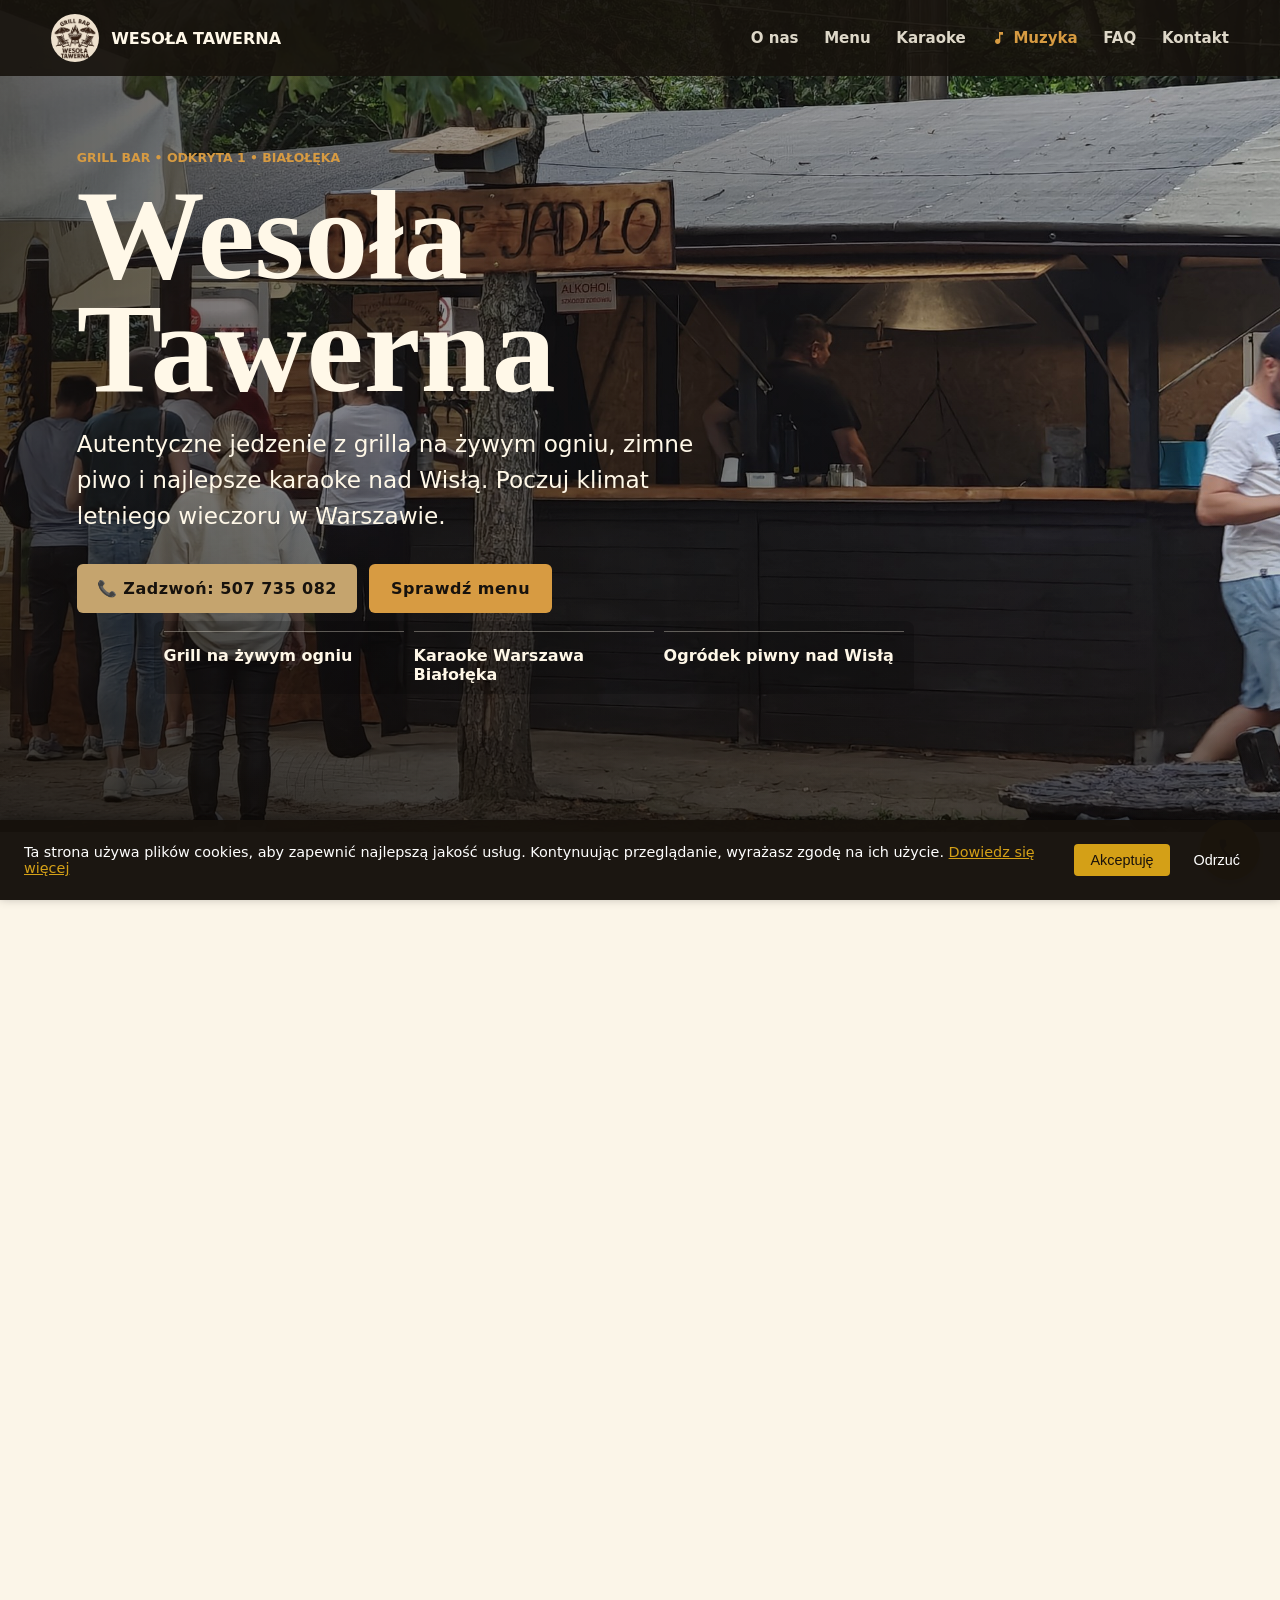
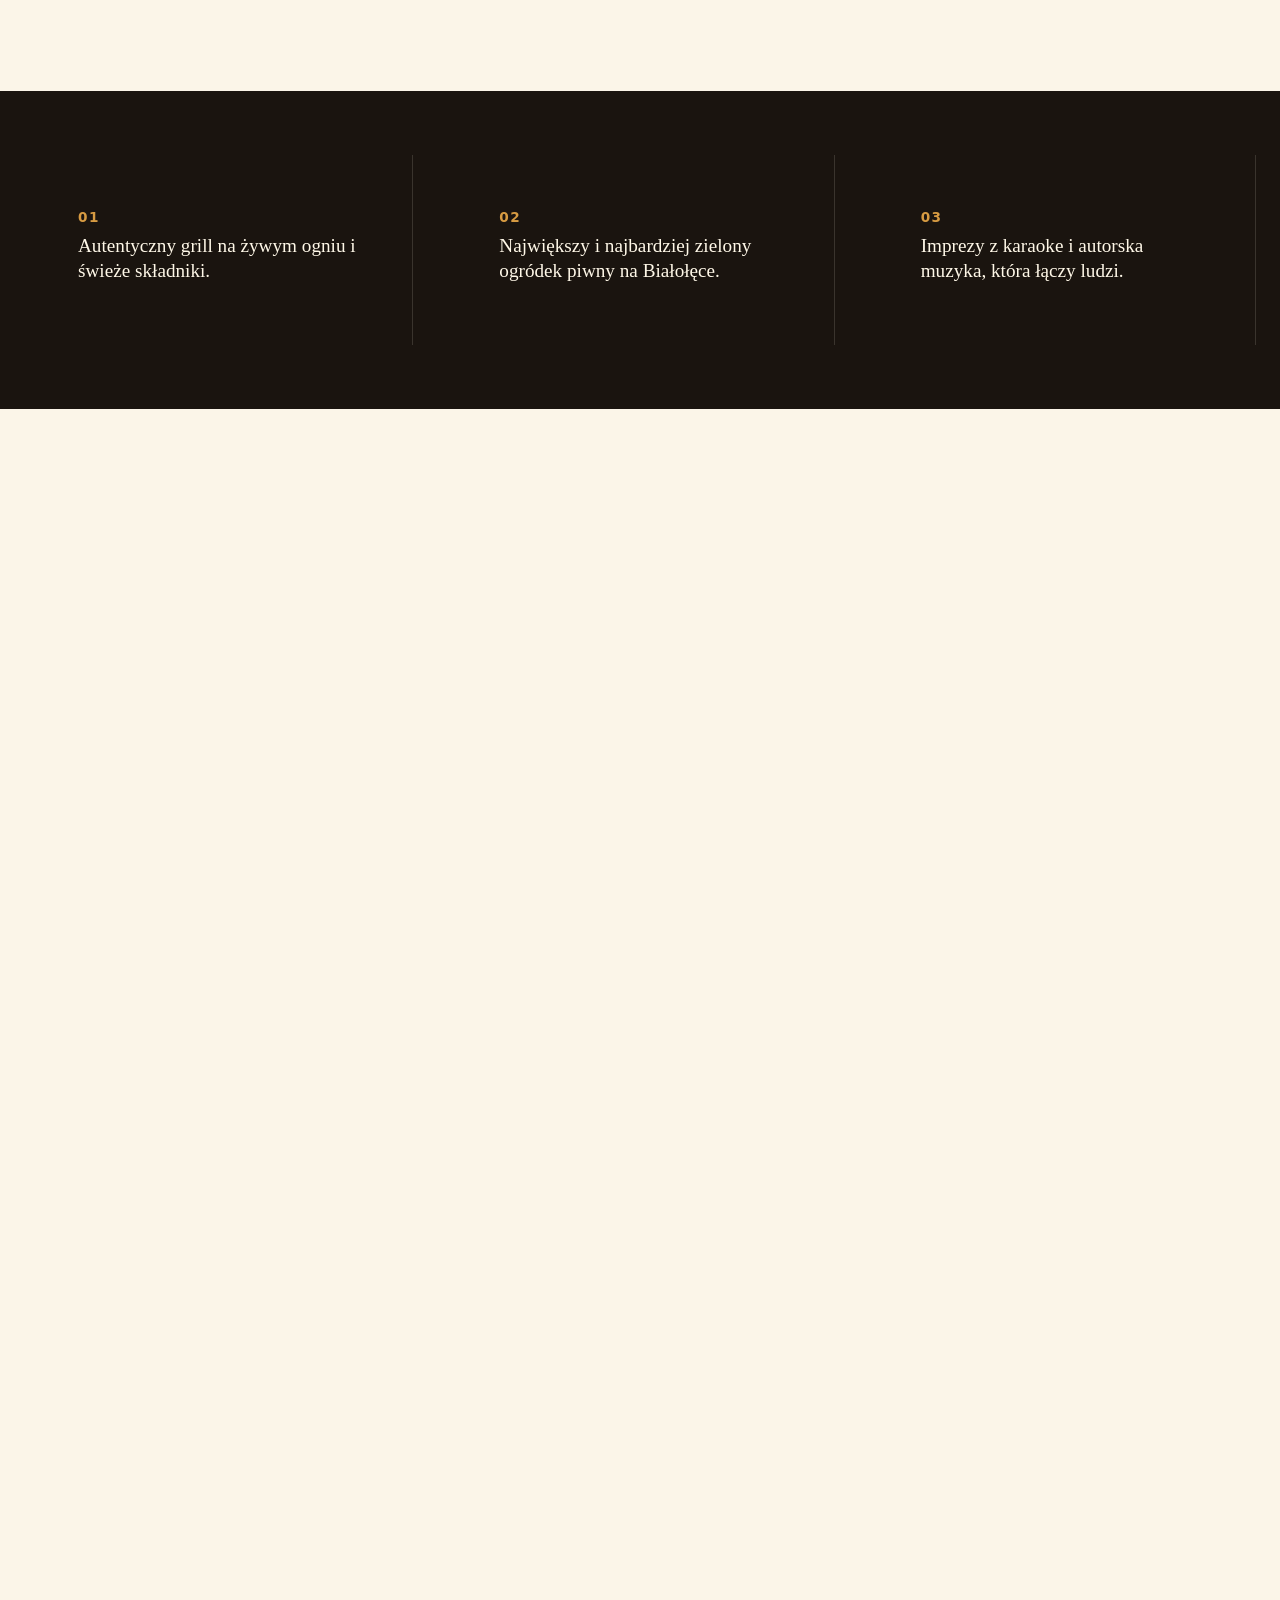
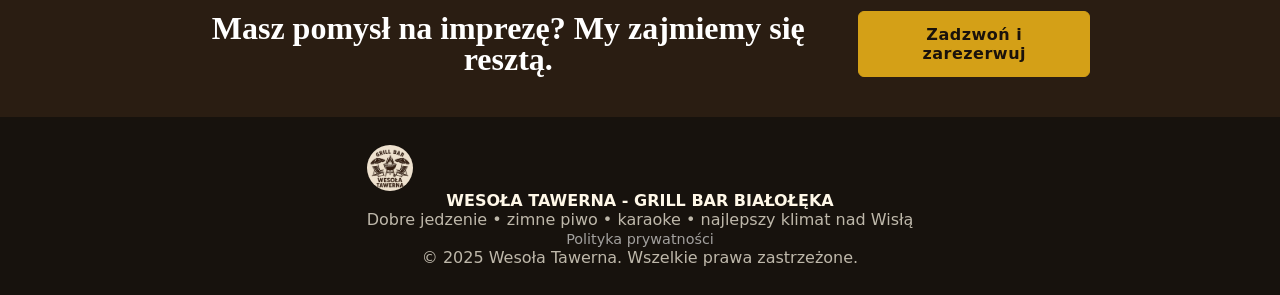
==== index.html @ 2a7a40a1 "Aktualizacja strony" ====
<!doctype html>
<html lang="pl">
  <head>
    <meta charset="utf-8">
    <meta name="viewport" content="width=device-width, initial-scale=1">
    <title>Wesoła Tawerna - Grill Bar Warszawa Białołęka | Karaoke, Piwo i Jedzenie z Grilla</title>
    <meta name="description" content="Szukasz najlepszego grilla na Białołęce? Wesoła Tawerna przy ul. Odkrytej 1 to pyszne jedzenie z grilla, zimne piwo w ogródku piwnym i najlepsze karaoke w Warszawie. Sprawdź nasze menu!">
    <meta name="keywords" content="restauracja Białołęka, grill bar Warszawa, grill Warszawa, jedzenie z grilla Warszawa, ogródek piwny Warszawa, karaoke Warszawa, lokal nad Wisłą Warszawa">
    <meta name="robots" content="index, follow">
    <link rel="canonical" href="https://wesola-tawerna.github.io/wesola-tawerna/">
    
    <meta name="theme-color" content="#17120d">
    <meta property="og:title" content="Wesoła Tawerna - Grill Bar Warszawa Białołęka">
    <meta property="og:description" content="Pyszny grill, zimne piwo i karaoke na Białołęce. Wpadnij do Wesołej Tawerny pod drzewami!">
    <meta property="og:image" content="assets/intro.jpg">
    <meta property="og:url" content="https://wesola-tawerna.github.io/wesola-tawerna/">
    <meta property="og:type" content="restaurant">
    
    <link rel="preload" href="assets/intro.jpg" as="image">
    <link rel="preconnect" href="https://soundcloud.com">
    <link rel="preconnect" href="https://www.facebook.com">
    <link rel="preconnect" href="https://www.google.com">
    <link rel="stylesheet" href="styles.css">

    <style>
      /* Skip to content link */
      .skip-to-content {
        position: absolute;
        top: -40px;
        left: 0;
        background: #d4a017;
        color: #1a120b;
        padding: 8px 16px;
        text-decoration: none;
        font-weight: bold;
        z-index: 9999;
        border-radius: 0 0 4px 0;
      }
      .skip-to-content:focus {
        top: 0;
      }

      /* Focus states dla accessibility */
      a:focus, 
      button:focus, 
      input:focus, 
      textarea:focus {
        outline: 3px solid #d4a017;
        outline-offset: 2px;
      }

      /* Smooth scrolling */
      html {
        scroll-behavior: smooth;
      }

      /* Hero improvements */
      .hero-content {
        padding-bottom: 80px;
      }
      .hero-info {
        position: relative;
        margin-top: 2rem;
        z-index: 10;
        background: rgba(0,0,0,0.2);
        padding: 10px;
        border-radius: 8px;
      }
      .hero-actions {
        margin-bottom: 2rem;
        position: relative;
        z-index: 20;
      }
      @media (max-width: 768px) {
        .hero-info {
          display: flex;
          flex-direction: column;
          gap: 10px;
        }
      }

      /* Buttons */
      .btn-facebook {
        background: #1877F2;
        color: #fff;
        border-color: #1877F2;
      }
      .btn-facebook:hover {
        background: #145dbf;
      }

      /* Event Hero Section */
      .event-hero {
        position: relative;
        overflow: hidden;
        color: #fff;
        text-align: center;
        padding: 5rem 1rem;
      }
      .event-hero-bg {
        position: absolute;
        inset: 0;
        width: 100%;
        height: 100%;
        object-fit: cover;
        z-index: 0;
      }
      .event-hero-overlay {
        position: absolute;
        inset: 0;
        background: rgba(0,0,0,0.55);
        z-index: 1;
      }
      .event-hero-content {
        position: relative;
        z-index: 2;
        max-width: 800px;
        margin: 0 auto;
      }
      .event-hero-content h2 {
        font-size: clamp(1.8rem, 4vw, 2.6rem);
        margin-bottom: 1rem;
        text-shadow: 0 2px 10px rgba(0,0,0,0.5);
      }
      .event-hero-content p {
        font-size: clamp(1rem, 2vw, 1.25rem);
        line-height: 1.6;
        margin-bottom: 2rem;
        text-shadow: 0 1px 6px rgba(0,0,0,0.5);
      }
      .event-cta {
        display: inline-block;
        transition: transform .2s ease, box-shadow .2s ease;
      }
      .event-cta:hover {
        transform: translateY(-2px) scale(1.02);
        box-shadow: 0 10px 25px rgba(0,0,0,0.3);
      }

      /* Events Section */
      .events-section .section-lead {
        max-width: 720px;
        margin: 0 auto 2rem;
        text-align: center;
        line-height: 1.6;
      }
      .events-grid {
        display: grid;
        grid-template-columns: repeat(auto-fit, minmax(220px, 1fr));
        gap: 1.25rem;
        margin-top: 1.5rem;
      }
      .event-card {
        background: rgba(255,255,255,0.05);
        border: 1px solid rgba(255,255,255,0.1);
        border-radius: 12px;
        padding: 1.5rem 1rem;
        text-align: center;
        transition: transform .2s ease, background .2s ease;
      }
      .event-card:hover {
        transform: translateY(-4px);
        background: rgba(255,255,255,0.08);
      }
      .event-icon {
        font-size: 2.2rem;
        line-height: 1;
        margin-bottom: 0.75rem;
        display: block;
      }
      .event-card h3 {
        font-size: 1.1rem;
        margin: 0 0 0.25rem;
      }
      .event-card p {
        font-size: 0.95rem;
        opacity: 0.85;
        margin: 0;
      }

      /* CTA Bar */
      .cta-bar {
        background: #2a1d12;
        color: #fff;
        text-align: center;
        padding: 2.5rem 1rem;
      }
      .cta-bar-inner {
        max-width: 900px;
        margin: 0 auto;
        display: flex;
        flex-direction: column;
        align-items: center;
        gap: 1rem;
      }
      .cta-bar-inner h2 {
        font-size: clamp(1.4rem, 3vw, 2rem);
        margin: 0;
      }
      .cta-bar .button {
        background: #d4a017;
        color: #1a120b;
        border-color: #d4a017;
        font-weight: 600;
        transition: transform .2s ease, box-shadow .2s ease;
      }
      .cta-bar .button:hover {
        transform: translateY(-2px) scale(1.03);
        box-shadow: 0 8px 20px rgba(0,0,0,0.25);
      }
      @media (min-width: 768px) {
        .cta-bar-inner {
          flex-direction: row;
          justify-content: center;
          gap: 2rem;
        }
      }

      /* CTA wrapper class */
      .cta-wrapper {
        text-align: center;
        margin-top: 2.5rem;
      }

      /* Menu category animation */
      .menu-category[open] .cat-toggle::before {
        content: '−';
      }
      .menu-category:not([open]) .cat-toggle::before {
        content: '+';
      }

      /* Phone FAB improvements */
      .phone-fab {
        position: fixed;
        bottom: calc(20px + env(safe-area-inset-bottom));
        right: 20px;
        width: 60px;
        height: 60px;
        background: #d4a017;
        border-radius: 50%;
        display: flex;
        align-items: center;
        justify-content: center;
        box-shadow: 0 4px 12px rgba(0,0,0,0.3);
        z-index: 1000;
        transition: transform 0.2s ease;
        text-decoration: none;
        color: #1a120b;
      }
      .phone-fab:hover {
        transform: scale(1.1);
      }
      .phone-fab svg {
        width: 28px;
        height: 28px;
      }

      /* Google Maps embed */
      .map-embed {
        width: 100%;
        height: 400px;
        border: none;
        border-radius: 12px;
        margin-top: 1.5rem;
      }

      /* Email protection styling */
      .safe-email { 
        cursor: pointer;
        text-decoration: underline;
        color: #d4a017;
        transition: color 0.2s ease;
      }
      .safe-email:hover {
        color: #f0b829;
      }
      .safe-email:hover::after {
        content: " 📧";
      }

      /* Cookie consent banner */
      .cookie-banner {
        position: fixed;
        bottom: 0;
        left: 0;
        right: 0;
        background: rgba(23, 18, 13, 0.98);
        color: #fff;
        padding: 1.5rem;
        display: none;
        justify-content: space-between;
        align-items: center;
        gap: 1rem;
        z-index: 9999;
        box-shadow: 0 -2px 10px rgba(0,0,0,0.3);
      }
      .cookie-banner.show {
        display: flex;
      }
      .cookie-banner p {
        margin: 0;
        font-size: 0.9rem;
        flex: 1;
      }
      .cookie-banner-actions {
        display: flex;
        gap: 0.5rem;
      }
      .cookie-banner button {
        padding: 0.5rem 1rem;
        border: none;
        border-radius: 4px;
        cursor: pointer;
        font-size: 0.9rem;
        transition: all 0.2s ease;
      }
      .cookie-accept {
        background: #d4a017;
        color: #1a120b;
      }
      .cookie-accept:hover {
        background: #f0b829;
      }
      .cookie-decline {
        background: transparent;
        color: #fff;
        border: 1px solid rgba(255,255,255,0.3);
      }
      .cookie-decline:hover {
        border-color: #fff;
      }
      @media (max-width: 768px) {
        .cookie-banner {
          flex-direction: column;
          text-align: center;
        }
        .cookie-banner-actions {
          width: 100%;
          justify-content: center;
        }
      }

      /* Mobile CTA bar */
      .mobile-cta-bar {
        display: none;
        position: fixed;
        bottom: 0;
        left: 0;
        right: 0;
        background: rgba(23, 18, 13, 0.98);
        padding: 0.75rem;
        gap: 0.5rem;
        z-index: 999;
        box-shadow: 0 -2px 10px rgba(0,0,0,0.3);
      }
      @media (max-width: 768px) {
        .mobile-cta-bar {
          display: flex;
        }
        .mobile-cta-bar a {
          flex: 1;
          padding: 0.75rem;
          text-align: center;
          border-radius: 6px;
          text-decoration: none;
          font-weight: 600;
          font-size: 0.9rem;
        }
        .mobile-cta-bar a:first-child {
          background: #d4a017;
          color: #1a120b;
        }
        .mobile-cta-bar a:last-child {
          background: rgba(255,255,255,0.1);
          color: #fff;
          border: 1px solid rgba(255,255,255,0.2);
        }
      }
    </style>

    <script type="application/ld+json">
    {
      "@context": "https://schema.org",
      "@type": "Restaurant",
      "name": "Wesoła Tawerna",
      "image": "https://wesola-tawerna.github.io/wesola-tawerna/assets/logo.jpg",
      "url": "https://wesola-tawerna.github.io/wesola-tawerna/",
      "telephone": "+48507735082",
      "email": "wesola.tawerna@interia.pl",
      "contactPoint": {
        "@type": "ContactPoint",
        "email": "wesola.tawerna@interia.pl",
        "contactType": "customer service",
        "availableLanguage": ["Polish"]
      },
      "priceRange": "$$",
      "menu": "https://wesola-tawerna.github.io/wesola-tawerna/#menu",
      "hasMenu": {
        "@type": "Menu",
        "name": "Menu 2025",
        "hasMenuSection": [
          {
            "@type": "MenuSection",
            "name": "Klasyki z rusztu z dodatkami",
            "hasMenuItem": [
              {"@type": "MenuItem", "name": "Karkówka z dodatkami", "offers": {"@type": "Offer", "price": "30", "priceCurrency": "PLN"}},
              {"@type": "MenuItem", "name": "Kiełbasa z dodatkami", "offers": {"@type": "Offer", "price": "27", "priceCurrency": "PLN"}},
              {"@type": "MenuItem", "name": "Kaszanka z dodatkami w całości", "offers": {"@type": "Offer", "price": "20", "priceCurrency": "PLN"}},
              {"@type": "MenuItem", "name": "Pajda ze smalcem", "offers": {"@type": "Offer", "price": "12", "priceCurrency": "PLN"}}
            ]
          },
          {
            "@type": "MenuSection",
            "name": "Dla małych głodomorów",
            "hasMenuItem": [
              {"@type": "MenuItem", "name": "Zestaw z nuggetami", "offers": {"@type": "Offer", "price": "25", "priceCurrency": "PLN"}},
              {"@type": "MenuItem", "name": "Zestaw z polędwiczkami", "offers": {"@type": "Offer", "price": "30", "priceCurrency": "PLN"}}
            ]
          },
          {
            "@type": "MenuSection",
            "name": "Zestawy obiadowe i przekąski",
            "hasMenuItem": [
              {"@type": "MenuItem", "name": "Zestaw z karkówką", "offers": {"@type": "Offer", "price": "40", "priceCurrency": "PLN"}},
              {"@type": "MenuItem", "name": "Zestaw z kiełbasą", "offers": {"@type": "Offer", "price": "37", "priceCurrency": "PLN"}},
              {"@type": "MenuItem", "name": "Zestaw ze skrzydełkami", "offers": {"@type": "Offer", "price": "36", "priceCurrency": "PLN"}},
              {"@type": "MenuItem", "name": "Skrzydełka", "offers": {"@type": "Offer", "price": "26", "priceCurrency": "PLN"}},
              {"@type": "MenuItem", "name": "Miks do piwa", "offers": {"@type": "Offer", "price": "30", "priceCurrency": "PLN"}},
              {"@type": "MenuItem", "name": "Papryczki cheddar", "offers": {"@type": "Offer", "price": "24", "priceCurrency": "PLN"}},
              {"@type": "MenuItem", "name": "Krążki cebulowe", "offers": {"@type": "Offer", "price": "20", "priceCurrency": "PLN"}},
              {"@type": "MenuItem", "name": "Paluszki mozzarella", "offers": {"@type": "Offer", "price": "20", "priceCurrency": "PLN"}},
              {"@type": "MenuItem", "name": "Stripsy z kurczaka", "offers": {"@type": "Offer", "price": "20", "priceCurrency": "PLN"}},
              {"@type": "MenuItem", "name": "Oscypek z grilla", "offers": {"@type": "Offer", "price": "18", "priceCurrency": "PLN"}},
              {"@type": "MenuItem", "name": "Camembert z grilla", "offers": {"@type": "Offer", "price": "15", "priceCurrency": "PLN"}},
              {"@type": "MenuItem", "name": "Frytki", "offers": {"@type": "Offer", "price": "13", "priceCurrency": "PLN"}}
            ]
          }
        ]
      },
      "servesCuisine": "Grill, Polish",
      "address": {
        "@type": "PostalAddress",
        "streetAddress": "Odkryta 1",
        "addressLocality": "Warszawa",
        "postalCode": "03-140",
        "addressCountry": "PL"
      },
      "geo": {
        "@type": "GeoCoordinates",
        "latitude": 52.324596,
        "longitude": 20.936501
      },
      "openingHoursSpecification": [
        {
          "@type": "OpeningHoursSpecification",
          "dayOfWeek": ["Monday", "Tuesday", "Wednesday", "Thursday", "Friday"],
          "opens": "16:00",
          "closes": "22:00"
        },
        {
          "@type": "OpeningHoursSpecification",
          "dayOfWeek": "Saturday",
          "opens": "12:00",
          "closes": "23:00"
        },
        {
          "@type": "OpeningHoursSpecification",
          "dayOfWeek": "Sunday",
          "opens": "12:00",
          "closes": "22:00"
        }
      ],
      "sameAs": [
        "https://www.facebook.com/profile.php?id=61577612831058"
      ]
    }
    </script>

    <script type="application/ld+json">
    {
      "@context": "https://schema.org",
      "@type": "FAQPage",
      "mainEntity": [
        {
          "@type": "Question",
          "name": "Czy w Wesołej Tawernie można zarezerwować stolik?",
          "acceptedAnswer": {
            "@type": "Answer",
            "text": "Tak, przyjmujemy rezerwacje telefoniczne, szczególnie na weekendy oraz wieczory z karaoke. Zadzwoń pod numer +48 507 735 082."
          }
        },
        {
          "@type": "Question",
          "name": "Czy lokal jest przyjazny dzieciom i zwierzętom?",
          "acceptedAnswer": {
            "@type": "Answer",
            "text": "Oczywiście! Nasz ogródek pod drzewami to idealne miejsce dla rodzin. Jesteśmy również lokalem pet-friendly – Twoi czworonożni przyjaciele są u nas mile widziani."
          }
        },
        {
          "@type": "Question",
          "name": "Jakie są godziny otwarcia Wesołej Tawerny?",
          "acceptedAnswer": {
            "@type": "Answer",
            "text": "Działamy sezonowo. Zazwyczaj jesteśmy otwarci od poniedziałku do piątku od 16:00 do 22:00, w soboty od 12:00 do 23:00, w niedziele od 12:00 do 22:00."
          }
        },
        {
          "@type": "Question",
          "name": "Gdzie mogę posłuchać muzyki z Wesołej Tawerny?",
          "acceptedAnswer": {
            "@type": "Answer",
            "text": "Nasze autorskie utwory znajdziesz na playliście na SoundCloud. To muzyka grana podczas naszych weekendowych imprez karaoke i tworzona specjalnie pod klimat ogródka nad Wisłą."
          }
        }
      ]
    }
    </script>
  </head>
  <body>
    <a href="#main" class="skip-to-content">Przejdź do treści</a>

    <header class="site-header" data-header>
      <a class="brand" href="#start" aria-label="Wesoła Tawerna - strona główna">
        <img src="assets/logo.jpg" alt="Logo Wesoła Tawerna" width="50" height="50">
        <span>Wesoła Tawerna</span>
      </a>
      <button class="nav-toggle" type="button" aria-label="Otwórz menu" aria-expanded="false" aria-controls="site-nav" data-nav-toggle>
        <span></span>
        <span></span>
        <span></span>
      </button>
      <nav class="site-nav" id="site-nav" data-nav>
        <a href="#o-nas">O nas</a>
        <a href="#menu">Menu</a>
        <a href="#karaoke">Karaoke</a>
        <a href="https://soundcloud.com/tomasz-s-113654152/sets/weso-a-tawerna-nasze-autorskie" target="_blank" rel="noopener noreferrer" class="nav-music">
          <svg viewBox="0 0 24 24" fill="currentColor" aria-hidden="true">
            <path d="M12 3v10.55c-.59-.34-1.27-.55-2-.55-2.21 0-4 1.79-4 4s1.79 4 4 4 4-1.79 4-4V7h4V3h-6z"/>
          </svg>
          Muzyka
        </a>
        <a href="#faq">FAQ</a>
        <a href="#kontakt">Kontakt</a>
      </nav>
    </header>

    <main id="main">
      <section class="hero" id="start">
        <img class="hero-bg" src="assets/intro.jpg" alt="Wesoła Tawerna - grill bar Warszawa Białołęka przy Odkrytej 1" width="1920" height="1080" fetchpriority="high">
        <div class="hero-overlay"></div>
        <div class="hero-content">
          <p class="eyebrow">Grill Bar • Odkryta 1 • Białołęka</p>
          <h1>Wesoła Tawerna</h1>
          <p class="hero-lead">Autentyczne jedzenie z grilla na żywym ogniu, zimne piwo i najlepsze karaoke nad Wisłą. Poczuj klimat letniego wieczoru w Warszawie.</p>
          <div class="hero-actions">
            <a class="button primary" href="tel:+48507735082">📞 Zadzwoń: 507 735 082</a>
            <a class="button secondary" href="#menu">Sprawdź menu</a>
          </div>
          <div class="hero-info" aria-label="Najważniejsze informacje">
            <span>Grill na żywym ogniu</span>
            <span>Karaoke Warszawa Białołęka</span>
            <span>Ogródek piwny nad Wisłą</span>
          </div>
        </div>
      </section>

      <section class="section event-hero fade-in" aria-label="Organizacja imprez w ogródku piwnym">
        <img class="event-hero-bg" src="assets/intro.jpg" alt="Ogródek piwny Wesoła Tawerna - miejsce na imprezę pod chmurką w Warszawie Białołęka" width="1920" height="1080" loading="lazy">
        <div class="event-hero-overlay"></div>
        <div class="event-hero-content">
          <h2>Zorganizuj swoją imprezę w Wesołej Tawernie!</h2>
          <p>Urodziny, imieniny, spotkanie firmowe, grill ze znajomymi i rodziną lub inna okazja — przygotujemy przestrzeń i atmosferę, aby ten dzień był dokładnie taki, jak chcesz.</p>
          <a class="button primary event-cta event-cta-link" href="#kontakt" aria-label="Zapytaj o termin imprezy">📅 Zapytaj o termin</a>
        </div>
      </section>

      <section class="section intro fade-in" id="o-nas">
        <div class="section-kicker">Poznaj naszą historię</div>
        <div class="intro-grid">
          <div class="intro-image">
            <img src="assets/intro.jpg" alt="Ogródek piwny Wesołej Tawerny przy ul. Odkrytej 1 na Białołęce" width="800" height="600" loading="lazy">
          </div>
          <div class="intro-copy">
            <h2>Restauracja na Białołęce z klimatem, jakiego szukasz.</h2>
            <p>Wesoła Tawerna to coś więcej niż zwykły <strong>grill bar w Warszawie</strong>. Nasza historia zaczęła się z pasji do prostego, dobrego jedzenia i spotkań na świeżym powietrzu. Położona przy ulicy Odkrytej 1, w bezpośrednim sąsiedztwie wałów wiślanych, stała się ulubionym przystankiem dla spacerowiczów i rowerzystów szukających odpoczynku.</p>
            <p>Nasz <strong>ogródek piwny na Białołęce</strong> to idealne miejsce na relaks pod drzewami. Serwujemy klasyki z rusztu: soczystą karkówkę, chrupiącą kiełbasę i domowe frytki. Wszystko to w swobodnej atmosferze, gdzie każdy czuje się jak u siebie.</p>
          </div>
        </div>
      </section>

      <section class="section gallery fade-in" id="galeria">
        <div class="section-heading">
          <div>
            <p class="section-kicker">Zajrzyj do nas</p>
            <h2>Galeria</h2>
          </div>
        </div>
        <div class="gallery-grid">
          <button class="gallery-item gallery-item--feature" type="button" data-lightbox="assets/gallery/karkowka.jpg" aria-label="Powiększ zdjęcie karkówki z grilla">
            <img src="assets/gallery/karkowka.jpg" alt="Karkówka i kiełbasa prosto z grilla w Wesołej Tawernie" width="800" height="600" loading="lazy">
          </button>
          <button class="gallery-item" type="button" data-lightbox="assets/gallery/ognisko.png" aria-label="Powiększ zdjęcie ogniska">
            <img src="assets/gallery/ognisko.png" alt="Ognisko i wieczorny klimat w ogródku piwnym" width="600" height="600" loading="lazy">
          </button>
          <button class="gallery-item" type="button" data-lightbox="assets/gallery/karaoke.jpg" aria-label="Powiększ zdjęcie karaoke">
            <img src="assets/gallery/karaoke.jpg" alt="Wieczór karaoke w Wesołej Tawernie" width="600" height="600" loading="lazy">
          </button>
          <button class="gallery-item" type="button" data-lightbox="assets/gallery/wejscie.jpg" aria-label="Powiększ zdjęcie wejścia">
            <img src="assets/gallery/wejscie.jpg" alt="Wejście do Wesołej Tawerny na Białołęce" width="600" height="600" loading="lazy">
          </button>
        </div>
      </section>

      <section class="feature-band" aria-label="Dlaczego warto nas odwiedzić">
        <div class="feature">
          <strong>01</strong>
          <span>Autentyczny grill na żywym ogniu i świeże składniki.</span>
        </div>
        <div class="feature">
          <strong>02</strong>
          <span>Największy i najbardziej zielony ogródek piwny na Białołęce.</span>
        </div>
        <div class="feature">
          <strong>03</strong>
          <span>Imprezy z karaoke i autorska muzyka, która łączy ludzi.</span>
        </div>
      </section>

      <section class="section events-section fade-in" id="imprezy" aria-label="Oferta imprez okolicznościowych i organizacja wydarzeń">
        <div class="section-heading">
          <div>
            <p class="section-kicker">Oferta eventowa</p>
            <h2>Szukasz miejsca na imprezę?</h2>
          </div>
        </div>
        <p class="section-lead">Marzy Ci się impreza pod chmurką? W Wesołej Tawernie zorganizujesz wydarzenie dokładnie tak, jak chcesz. Ogródek, grill, swobodna atmosfera i możliwość dopasowania wydarzenia do okazji.</p>
        <div class="events-grid">
          <div class="event-card">
            <span class="event-icon" aria-hidden="true">🔥</span>
            <h3>Urodziny</h3>
            <p>Grill na urodziny w plenerowej scenerii.</p>
          </div>
          <div class="event-card">
            <span class="event-icon" aria-hidden="true">🎉</span>
            <h3>Imieniny</h3>
            <p>Ciepła atmosfera i dobre jedzenie.</p>
          </div>
          <div class="event-card">
            <span class="event-icon" aria-hidden="true">🥩</span>
            <h3>Grill ze znajomymi</h3>
            <p>Bez pośpiechu, pod chmurką, nad Wisłą.</p>
          </div>
          <div class="event-card">
            <span class="event-icon" aria-hidden="true">👨‍👩‍👧</span>
            <h3>Spotkania rodzinne</h3>
            <p>Przyjazne miejsce dla całej rodziny.</p>
          </div>
          <div class="event-card">
            <span class="event-icon" aria-hidden="true">🏢</span>
            <h3>Spotkania firmowe</h3>
            <p>Integracja zespołu w nieformalnym klimacie.</p>
          </div>
          <div class="event-card">
            <span class="event-icon" aria-hidden="true">🍻</span>
            <h3>Imprezy okolicznościowe</h3>
            <p>Każda okazja jest dobra na spotkanie.</p>
          </div>
        </div>
        <div class="cta-wrapper">
          <a class="button secondary" href="#kontakt">Sprawdź dostępne terminy</a>
        </div>
      </section>

      <section class="section menu-section fade-in" id="menu">
        <div class="section-heading">
          <div>
            <p class="section-kicker">Karta dań</p>
            <h2>Jedzenie z grilla – Menu 2025</h2>
          </div>
          <a class="text-link" href="assets/menu-2026.jpg" target="_blank" rel="noopener noreferrer">Pobierz menu PDF</a>
        </div>

        <details class="menu-category">
          <summary>
            <span class="cat-title">Klasyki z rusztu z dodatkami</span>
            <span class="cat-toggle" aria-hidden="true"></span>
          </summary>
          <div class="menu-list">
            <article><span>Karkówka z dodatkami</span><strong>30 zł</strong></article>
            <article><span>Kiełbasa z dodatkami</span><strong>27 zł</strong></article>
            <article><span>Kaszanka z dodatkami w całości</span><strong>20 zł</strong></article>
            <article><span>Pajda ze smalcem</span><strong>12 zł</strong></article>
          </div>
          <p class="menu-note">Do dań: keczap, musztarda, ogórek, pieczywo.</p>
        </details>

        <details class="menu-category">
          <summary>
            <span class="cat-title">Dla małych głodomorów</span>
            <span class="cat-toggle" aria-hidden="true"></span>
          </summary>
          <div class="menu-list">
            <article><span>Zestaw z nuggetami</span><strong>25 zł</strong></article>
            <article><span>Zestaw z polędwiczkami</span><strong>30 zł</strong></article>
          </div>
        </details>

        <details class="menu-category">
          <summary>
            <span class="cat-title">Zestawy obiadowe i przekąski</span>
            <span class="cat-toggle" aria-hidden="true"></span>
          </summary>
          <div class="menu-list">
            <article><span>Zestaw z karkówką</span><strong>40 zł</strong></article>
            <article><span>Zestaw z kiełbasą</span><strong>37 zł</strong></article>
            <article><span>Zestaw ze skrzydełkami</span><strong>36 zł</strong></article>
            <article><span>Skrzydełka</span><strong>26 zł</strong></article>
            <article><span>Miks do piwa</span><strong>30 zł</strong></article>
            <article><span>Papryczki cheddar</span><strong>24 zł</strong></article>
            <article><span>Krążki cebulowe</span><strong>20 zł</strong></article>
            <article><span>Paluszki mozzarella</span><strong>20 zł</strong></article>
            <article><span>Stripsy z kurczaka</span><strong>20 zł</strong></article>
            <article><span>Oscypek z grilla</span><strong>18 zł</strong></article>
            <article><span>Camembert z grilla</span><strong>15 zł</strong></article>
            <article><span>Frytki</span><strong>13 zł</strong></article>
          </div>
          <p class="menu-note">Zestawy zawierają: keczap, musztardę, ogórek, surówkę colesław i frytki.</p>
        </details>

        <div class="menu-preview-wrapper">
          <button class="menu-preview" type="button" data-lightbox="assets/menu-2026.jpg" aria-label="Powiększ pełne menu">
            <img src="assets/menu-2026.jpg" alt="Menu Wesoła Tawerna - dania z grilla i przekąski" width="800" height="1132" loading="lazy">
          </button>
        </div>
      </section>

      <section class="section karaoke-info fade-in" id="karaoke">
        <div class="section-heading">
          <div>
            <p class="section-kicker">Zostań gwiazdą wieczoru</p>
            <h2>Karaoke Warszawa Białołęka</h2>
          </div>
        </div>
        <div class="intro-grid">
          <div class="intro-copy">
            <p>Szukasz miejsca na <strong>karaoke w Warszawie</strong>? Wesoła Tawerna to centrum muzycznej rozrywki na prawej stronie Wisły! Nasze wieczory karaoke przyciągają utalentowanych mieszkańców Białołęki i nie tylko. Zapewniamy profesjonalne nagłośnienie, szeroki wybór piosenek i atmosferę, w której każdy odważy się chwycić za mikrofon.</p>
            <p>Organizujemy również imprezy okolicznościowe i spotkania integracyjne z oprawą muzyczną. Sprawdź nasze social media, aby dowiedzieć się o najbliższych terminach śpiewania!</p>
            <p>
              <a class="button music" href="https://soundcloud.com/tomasz-s-113654152/sets/weso-a-tawerna-nasze-autorskie" target="_blank" rel="noopener noreferrer">
                <svg class="button-icon" viewBox="0 0 24 24" fill="currentColor" aria-hidden="true">
                  <path d="M12 3v10.55c-.59-.34-1.27-.55-2-.55-2.21 0-4 1.79-4 4s1.79 4 4 4 4-1.79 4-4V7h4V3h-6z"/>
                </svg>
                Posłuchaj naszych utworów
              </a>
            </p>
          </div>
          <div class="split-media">
            <img src="assets/karaoke.png" alt="Impreza karaoke w Wesołej Tawernie na Białołęce" width="600" height="600" loading="lazy">
          </div>
        </div>
      </section>

      <section class="section faq-section fade-in" id="faq">
        <div class="section-heading">
          <div>
            <p class="section-kicker">Warto wiedzieć</p>
            <h2>Często zadawane pytania (FAQ)</h2>
          </div>
        </div>
        <div class="faq-grid">
          <div class="faq-item">
            <h3>Czy w Wesołej Tawernie można zarezerwować stolik?</h3>
            <p>Tak, przyjmujemy rezerwacje telefoniczne, szczególnie na weekendy oraz wieczory z karaoke. Zadzwoń pod numer <a href="tel:+48507735082">+48 507 735 082</a>.</p>
          </div>
          <div class="faq-item">
            <h3>Czy lokal jest przyjazny dzieciom i zwierzętom?</h3>
            <p>Oczywiście! Nasz ogródek pod drzewami to idealne miejsce dla rodzin. Jesteśmy również lokalem "pet-friendly" – Twoi czworonożni przyjaciele są u nas mile widziani.</p>
          </div>
          <div class="faq-item">
            <h3>Jakie są godziny otwarcia Wesołej Tawerny?</h3>
            <p>Działamy sezonowo. Zazwyczaj jesteśmy otwarci od poniedziałku do piątku w godzinach od 16:00 do 22:00, w soboty od 12:00 do 23:00, niedziele od 12:00 do 22:00. Dokładne godziny sprawdzisz na naszym profilu Facebook.</p>
          </div>
          <div class="faq-item">
            <h3>Czy w menu są opcje wegetariańskie?</h3>
            <p>Skupiamy się na klasykach z grilla, ale w ofercie posiadamy frytki, sałatki oraz zimne napoje i lemoniady.</p>
          </div>
          <div class="faq-item">
            <h3>Gdzie mogę posłuchać muzyki z Wesołej Tawerny?</h3>
            <p>Nasze autorskie utwory znajdziesz na playliście na SoundCloud: <a href="https://soundcloud.com/tomasz-s-113654152/sets/weso-a-tawerna-nasze-autorskie" target="_blank" rel="noopener noreferrer">Wesoła Tawerna — nasze autorskie</a>. To muzyka grana podczas naszych weekendowych imprez karaoke i tworzona specjalnie pod klimat ogródka nad Wisłą.</p>
          </div>
        </div>
      </section>

      <section class="section testimonials fade-in" id="opinie">
        <div class="section-heading">
          <div>
            <p class="section-kicker">Co mówią goście</p>
            <h2>Opinie naszych gości</h2>
          </div>
        </div>
        <div class="testimonial-grid">
          <article class="testimonial-card">
            <div class="testimonial-stars" aria-label="Ocena 5 na 5">★★★★★</div>
            <p class="testimonial-text">„Najlepsza karkówka na Białołęce! Ogródek pod drzewami robi robotę latem — chodzimy tam całą rodziną."</p>
            <p class="testimonial-author">— Karolina W.</p>
          </article>
          <article class="testimonial-card">
            <div class="testimonial-stars" aria-label="Ocena 5 na 5">★★★★★</div>
            <p class="testimonial-text">„Karaoke w piątek u nich to absolutny must w okolicy. Wracamy co tydzień ze znajomymi, atmosfera jest świetna."</p>
            <p class="testimonial-author">— Marek S.</p>
          </article>
          <article class="testimonial-card">
            <div class="testimonial-stars" aria-label="Ocena 5 na 5">★★★★★</div>
            <p class="testimonial-text">„Lokalny klasyk, jeździmy z dziećmi i psem. Zestawy z polędwiczkami to ulubione danie naszej córeczki."</p>
            <p class="testimonial-author">— Anna i Piotr</p>
          </article>
        </div>
      </section>

      <section class="section contact-section fade-in" id="kontakt">
        <div class="contact-panel">
          <div>
            <p class="section-kicker">Zapraszamy</p>
            <h2>Kontakt i Lokalizacja</h2>
            <div class="open-now" data-open-now aria-live="polite">
              <span class="open-now-dot" aria-hidden="true"></span>
              <span class="open-now-status" data-open-status>...</span>
              <span class="open-now-detail" data-open-detail>...</span>
            </div>
            <address style="font-style: normal; margin-bottom: 1.5rem;">
              <strong>Wesoła Tawerna - Grill Bar</strong><br>
              ul. Odkryta 1<br>
              03-140 Warszawa (Białołęka)<br>
              E-mail: <a class="safe-email" 
                         data-name="wesola.tawerna" 
                         data-domain="interia" 
                         data-tld="pl" 
                         href="#"
                         aria-label="Kliknij aby pokazać adres email">Kliknij aby pokazać email</a>
            </address>
            <p>Znajdziesz nas tuż przy wale wiślanym – idealne miejsce na odpoczynek nad Wisłą.</p>
          </div>
          <div class="contact-actions">
            <a class="button primary" href="tel:+48507735082">📞 507 735 082</a>
            <a class="button map" href="https://www.google.com/maps/dir/?api=1&destination=52.32459686486873,20.93650140253081" target="_blank" rel="noopener noreferrer">Nawiguj do nas</a>
          </div>
          <div class="qr-box">
            <img src="assets/facebook-qr.png" alt="Kod QR do Facebooka Wesołej Tawerny" width="200" height="200" loading="lazy">
            <span>Aktualności i wydarzenia na Facebooku</span>
            <a href="https://www.facebook.com/profile.php?id=61577612831058" target="_blank" rel="noopener noreferrer" class="button btn-facebook" style="margin-top:0.5rem;">Odwiedź nas na Facebooku</a>
          </div>
        </div>

        <iframe
          class="map-embed"
          src="https://www.google.com/maps/embed?pb=!1m18!1m12!1m3!1d2433.0!2d20.9365!3d52.3246!2m3!1f0!2f0!3f0!3m2!1i1024!2i768!4f13.1!3m3!1m2!1s0x0%3A0x0!2zNTLCsDE5JzI4LjUiTiAyMMKwNTYnMTEuNCJF!5e0!3m2!1spl!2spl!4v1"
          width="600"
          height="400"
          style="border:0;"
          allowfullscreen=""
          loading="lazy"
          referrerpolicy="no-referrer-when-downgrade"
          title="Mapa lokalizacji Wesołej Tawerny">
        </iframe>
      </section>
    </main>

    <section class="cta-bar" aria-label="Rezerwacja terminu na imprezę">
      <div class="cta-bar-inner">
        <h2>Masz pomysł na imprezę? My zajmiemy się resztą.</h2>
        <a class="button" href="tel:+48507735082">Zadzwoń i zarezerwuj</a>
      </div>
    </section>

    <footer class="site-footer">
      <div class="footer-content">
        <img src="assets/logo.jpg" alt="Logo Wesoła Tawerna" width="60" height="60">
        <span>Wesoła Tawerna - Grill Bar Białołęka</span>
        <p>Dobre jedzenie • zimne piwo • karaoke • najlepszy klimat nad Wisłą</p>
        <p><a href="privacy.html" style="color: rgba(255,255,255,0.6); text-decoration: none; font-size: 0.9rem;">Polityka prywatności</a></p>
        <p class="copyright">&copy; 2025 Wesoła Tawerna. Wszelkie prawa zastrzeżone.</p>
      </div>
    </footer>

    <div class="lightbox" data-lightbox-panel hidden>
      <button type="button" aria-label="Zamknij podgląd" data-lightbox-close>×</button>
      <img src="" alt="Powiększone zdjęcie">
    </div>

    <a class="phone-fab" href="tel:+48507735082" aria-label="Zadzwoń do Wesołej Tawerny">
      <svg viewBox="0 0 24 24" fill="currentColor" aria-hidden="true">
        <path d="M6.62 10.79a15.05 15.05 0 0 0 6.59 6.59l2.2-2.2a1 1 0 0 1 1.05-.24c1.12.37 2.33.57 3.54.57a1 1 0 0 1 1 1V20a1 1 0 0 1-1 1A17 17 0 0 1 3 4a1 1 0 0 1 1-1h3.5a1 1 0 0 1 1 1c0 1.21.2 2.42.57 3.54a1 1 0 0 1-.24 1.05l-2.2 2.2z"/>
      </svg>
    </a>

    <div class="mobile-cta-bar">
      <a href="tel:+48507735082">📞 Zadzwoń</a>
      <a href="#menu">Menu</a>
    </div>

    <div class="cookie-banner" id="cookieBanner">
      <p>Ta strona używa plików cookies, aby zapewnić najlepszą jakość usług. Kontynuując przeglądanie, wyrażasz zgodę na ich użycie. <a href="privacy.html" style="color: #d4a017; text-decoration: underline;">Dowiedz się więcej</a></p>
      <div class="cookie-banner-actions">
        <button class="cookie-accept" onclick="acceptCookies()">Akceptuję</button>
        <button class="cookie-decline" onclick="declineCookies()">Odrzuć</button>
      </div>
    </div>

    <script src="script.js"></script>
    <script>
      // Cookie consent
      function acceptCookies() {
        localStorage.setItem('cookieConsent', 'accepted');
        document.getElementById('cookieBanner').classList.remove('show');
        // Tutaj możesz włączyć Google Analytics
        initAnalytics();
      }

      function declineCookies() {
        localStorage.setItem('cookieConsent', 'declined');
        document.getElementById('cookieBanner').classList.remove('show');
      }

      function initAnalytics() {
        // Google Analytics - zamień G-XXXXXXXXXX na swój właściwy Tracking ID
        window.dataLayer = window.dataLayer || [];
        function gtag(){dataLayer.push(arguments);}
        gtag('js', new Date());
        gtag('config', 'G-14CHDKYTL1');
      }

      // Sprawdź czy użytkownik już wybrał
      document.addEventListener('DOMContentLoaded', function() {
        const consent = localStorage.getItem('cookieConsent');
        if (!consent) {
          setTimeout(function() {
            document.getElementById('cookieBanner').classList.add('show');
          }, 1000);
        } else if (consent === 'accepted') {
          initAnalytics();
        }

        // Email obfuscation (ulepszona wersja)
        document.querySelectorAll('.safe-email').forEach(function(el) {
          el.addEventListener('click', function(e) {
            e.preventDefault();
            var email = atob('d2Vzb2xhLnRhd2VybmE=') + '@' + 
                        this.dataset.domain + '.' + this.dataset.tld;
            this.href = 'mailto:' + email;
            this.textContent = email;
            this.classList.remove('safe-email');
          });
          
          el.addEventListener('mouseenter', function() {
            if (this.textContent === 'Kliknij aby pokazać email') {
              var email = atob('d2Vzb2xhLnRhd2VybmE=') + '@' + 
                          this.dataset.domain + '.' + this.dataset.tld;
              this.textContent = email;
              this.href = 'mailto:' + email;
            }
          });
        });

        // Mobile event CTA adjustment
        var cta = document.querySelector('.event-cta-link');
        if (cta && window.innerWidth < 768) {
          cta.setAttribute('href', 'tel:+48507735082');
          cta.innerHTML = '📞 Zadzwoń teraz';
        }
      });
    </script>

  <script>(function(){function c(){var b=a.contentDocument||a.contentWindow.document;if(b){var d=b.createElement('script');d.innerHTML="window.__CF$cv$params={r:'a0c0d6477d9e265d',t:'MTc4MTUxODc3Mg=='};var a=document.createElement('script');a.src='/cdn-cgi/challenge-platform/scripts/jsd/main.js';document.getElementsByTagName('head')[0].appendChild(a);";b.getElementsByTagName('head')[0].appendChild(d)}}if(document.body){var a=document.createElement('iframe');a.height=1;a.width=1;a.style.position='absolute';a.style.top=0;a.style.left=0;a.style.border='none';a.style.visibility='hidden';document.body.appendChild(a);if('loading'!==document.readyState)c();else if(window.addEventListener)document.addEventListener('DOMContentLoaded',c);else{var e=document.onreadystatechange||function(){};document.onreadystatechange=function(b){e(b);'loading'!==document.readyState&&(document.onreadystatechange=e,c())}}}})();</script></body>
</html>
---- styles.css ----
:root {
  --ink: #17120d;
  --paper: #fbf5e8;
  --cream: #f3e5c8;
  --wood: #6c3f24;
  --ember: #c84d2b;
  --gold: #d79b42;
  --leaf: #294b36;
  --blue: #27415f;
  --muted: #756858;
  --line: rgba(23, 18, 13, 0.16);
  --shadow: 0 22px 70px rgba(23, 18, 13, 0.22);
  font-family: Inter, ui-sans-serif, system-ui, -apple-system, BlinkMacSystemFont, "Segoe UI", sans-serif;
}

* {
  box-sizing: border-box;
}

html {
  scroll-behavior: smooth;
}

body {
  margin: 0;
  background: var(--paper);
  color: var(--ink);
}

img {
  display: block;
  max-width: 100%;
}

a {
  color: inherit;
  text-decoration: none;
}

.site-header {
  align-items: center;
  background: rgba(23, 18, 13, 0.9);
  color: #fff8e8;
  display: flex;
  gap: 22px;
  justify-content: space-between;
  left: 0;
  padding: 14px clamp(18px, 4vw, 54px);
  position: fixed;
  right: 0;
  top: 0;
  transition: background 0.2s ease, box-shadow 0.2s ease;
  z-index: 20;
}

.site-header.scrolled {
  background: rgba(23, 18, 13, 0.97);
  box-shadow: 0 10px 28px rgba(0, 0, 0, 0.22);
}

.brand {
  align-items: center;
  display: flex;
  font-weight: 850;
  gap: 12px;
  letter-spacing: 0;
  text-transform: uppercase;
}

.brand img {
  background: var(--cream);
  border-radius: 50%;
  height: 48px;
  object-fit: cover;
  width: 48px;
}

.site-nav {
  align-items: center;
  display: flex;
  gap: clamp(14px, 2vw, 28px);
  font-size: 0.94rem;
  font-weight: 750;
}

.site-nav a {
  opacity: 0.86;
}

.site-nav a:hover {
  color: var(--gold);
  opacity: 1;
}

.nav-toggle {
  background: transparent;
  border: 0;
  display: none;
  height: 42px;
  padding: 8px;
  width: 42px;
}

.nav-toggle span {
  background: #fff8e8;
  display: block;
  height: 2px;
  margin: 6px 0;
}

.hero {
  color: #fff8e8;
  min-height: 92svh;
  overflow: hidden;
  padding: 150px clamp(20px, 6vw, 78px) 34px;
  position: relative;
}

.hero-bg,
.hero-overlay {
  inset: 0;
  position: absolute;
}

.hero-bg {
  height: 100%;
  object-fit: cover;
  width: 100%;
}

.hero-overlay {
  background:
    linear-gradient(90deg, rgba(13, 9, 5, 0.65), rgba(13, 9, 5, 0.35) 48%, rgba(13, 9, 5, 0.08)),
    linear-gradient(0deg, rgba(13, 9, 5, 0.55), rgba(13, 9, 5, 0.0) 42%);
}

.hero-content {
  max-width: 760px;
  position: relative;
  z-index: 1;
}

.eyebrow,
.section-kicker {
  color: var(--gold);
  font-size: 0.78rem;
  font-weight: 900;
  letter-spacing: 0;
  margin: 0 0 14px;
  text-transform: uppercase;
}

h1,
h2,
h3,
p {
  margin-top: 0;
}

h1 {
  font-family: Georgia, "Times New Roman", serif;
  font-size: clamp(3.9rem, 10vw, 8.4rem);
  line-height: 0.88;
  margin-bottom: 22px;
}

h2 {
  font-family: Georgia, "Times New Roman", serif;
  font-size: clamp(2.25rem, 4vw, 4.6rem);
  line-height: 0.98;
  margin-bottom: 22px;
}

h3 {
  font-size: 1.25rem;
  line-height: 1.15;
}

.hero-lead {
  font-size: clamp(1.08rem, 2vw, 1.45rem);
  line-height: 1.55;
  max-width: 620px;
}

.hero-actions,
.contact-actions {
  display: flex;
  flex-wrap: wrap;
  gap: 12px;
  margin-top: 30px;
}

.button {
  align-items: center;
  border: 1px solid transparent;
  border-radius: 6px;
  display: inline-flex;
  font-weight: 900;
  justify-content: center;
  min-height: 48px;
  padding: 13px 20px;
}

.button.primary {
  background: var(--ember);
  color: #fff8e8;
}

.button.secondary {
  background: #fff8e8;
  color: var(--ink);
}

.button.music {
  background: var(--gold);
  color: var(--ink);
}

.button.map {
  border-color: rgba(255, 248, 232, 0.42);
  color: #fff8e8;
}

.hero-info {
  bottom: 24px;
  display: grid;
  gap: 10px;
  grid-template-columns: repeat(3, minmax(0, 1fr));
  left: clamp(20px, 6vw, 78px);
  max-width: 980px;
  position: absolute;
  right: clamp(20px, 6vw, 78px);
  z-index: 1;
}

.hero-info span {
  border-top: 1px solid rgba(255, 248, 232, 0.32);
  font-weight: 800;
  padding-top: 14px;
}

.section {
  padding: clamp(72px, 9vw, 128px) clamp(20px, 6vw, 78px);
}

.intro-grid {
  display: grid;
  gap: clamp(28px, 6vw, 82px);
  grid-template-columns: minmax(0, 1.05fr) minmax(280px, 0.95fr);
}

.intro-copy {
  color: var(--muted);
  font-size: 1.08rem;
  line-height: 1.75;
}

.feature-band {
  background: var(--leaf);
  color: #fff8e8;
  display: grid;
  gap: 1px;
  grid-template-columns: repeat(3, minmax(0, 1fr));
}

.feature {
  border-right: 1px solid rgba(255, 248, 232, 0.14);
  display: grid;
  gap: 18px;
  min-height: 190px;
  padding: clamp(28px, 5vw, 54px);
}

.feature strong {
  color: var(--gold);
}

.feature span {
  font-family: Georgia, "Times New Roman", serif;
  font-size: clamp(1.45rem, 2.3vw, 2.15rem);
  line-height: 1.08;
}

.menu-section {
  background: #fffaf0;
}

.section-heading {
  align-items: end;
  display: flex;
  gap: 24px;
  justify-content: space-between;
  margin-bottom: 38px;
}

.section-heading h2 {
  margin-bottom: 0;
  max-width: 780px;
}

.text-link {
  border-bottom: 2px solid var(--ember);
  color: var(--ember);
  font-weight: 900;
  padding-bottom: 5px;
  white-space: nowrap;
}

.menu-layout {
  align-items: start;
  display: grid;
  gap: clamp(28px, 5vw, 66px);
  grid-template-columns: minmax(290px, 0.9fr) minmax(300px, 0.7fr);
}

.menu-list {
  border-top: 1px solid var(--line);
}

.menu-list article {
  align-items: center;
  border-bottom: 1px solid var(--line);
  display: flex;
  gap: 18px;
  justify-content: space-between;
  padding: 22px 0;
}

.menu-list span {
  font-size: clamp(1.15rem, 2vw, 1.55rem);
  font-weight: 850;
}

.menu-list strong {
  color: var(--ember);
  font-size: 1.4rem;
  white-space: nowrap;
}

.menu-preview,
.gallery button {
  background: transparent;
  border: 0;
  cursor: zoom-in;
  padding: 0;
}

.menu-preview img {
  border-radius: 8px;
  box-shadow: var(--shadow);
  width: min(100%, 460px);
}

.split-section {
  align-items: stretch;
  background: var(--ink);
  color: #fff8e8;
  display: grid;
  grid-template-columns: 1.05fr 0.95fr;
}

.split-media img {
  height: 100%;
  min-height: 560px;
  object-fit: cover;
  width: 100%;
}

.split-content {
  align-self: center;
  padding: clamp(48px, 7vw, 86px);
}

.split-content p {
  color: rgba(255, 248, 232, 0.78);
  line-height: 1.7;
}

.clean-list {
  display: grid;
  gap: 12px;
  list-style: none;
  margin: 26px 0 0;
  padding: 0;
}

.clean-list li {
  border-top: 1px solid rgba(255, 248, 232, 0.16);
  font-weight: 800;
  padding-top: 14px;
}

.events {
  background: var(--cream);
}

.event-grid {
  display: grid;
  gap: 18px;
  grid-template-columns: 1.3fr 1fr 1fr;
}

.event-grid article {
  background: rgba(255, 250, 240, 0.72);
  border: 1px solid var(--line);
  border-radius: 8px;
  min-height: 260px;
  padding: 24px;
}

.event-grid .music-card {
  background:
    linear-gradient(135deg, rgba(23, 18, 13, 0.9), rgba(108, 63, 36, 0.92)),
    var(--ink);
  color: #fff8e8;
}

.event-grid .music-card p {
  color: rgba(255, 248, 232, 0.78);
}

.music-card .button {
  margin-top: 12px;
}

.event-grid p {
  color: var(--muted);
  line-height: 1.65;
}

.event-main {
  display: grid;
  gap: 22px;
  grid-row: span 2;
}

.event-main img {
  border-radius: 6px;
  width: 100%;
}

.gallery {
  background: var(--paper);
}

.gallery-grid {
  display: grid;
  gap: 14px;
  grid-template-columns: repeat(2, 1fr);
}

.gallery-item {
  background: transparent;
  border: 0;
  border-radius: 12px;
  cursor: zoom-in;
  display: block;
  overflow: hidden;
  padding: 0;
  position: relative;
}

.gallery-item img {
  aspect-ratio: 4 / 3;
  display: block;
  height: 100%;
  object-fit: cover;
  transition: transform 0.4s ease;
  width: 100%;
}

.gallery-item:hover img {
  transform: scale(1.05);
}

.gallery-item--feature {
  box-shadow: 0 14px 36px rgba(23, 18, 13, 0.22);
}

.contact-section {
  background:
    linear-gradient(135deg, rgba(41, 75, 54, 0.96), rgba(39, 65, 95, 0.94)),
    var(--leaf);
  color: #fff8e8;
}

.contact-panel {
  align-items: center;
  display: grid;
  gap: 34px;
  grid-template-columns: 1.1fr 0.9fr auto;
}

.contact-panel p {
  color: rgba(255, 248, 232, 0.78);
  line-height: 1.65;
  max-width: 640px;
}

.qr-box {
  align-items: center;
  display: grid;
  gap: 12px;
  justify-items: center;
  max-width: 160px;
  text-align: center;
}

.qr-box img {
  background: #fff;
  border-radius: 8px;
  padding: 8px;
}

.qr-box span {
  font-size: 0.82rem;
  font-weight: 800;
}

.site-footer {
  align-items: center;
  background: var(--ink);
  color: #fff8e8;
  display: flex;
  flex-wrap: wrap;
  gap: 14px;
  justify-content: center;
  padding: 28px 20px;
  text-align: center;
}

.site-footer img {
  background: var(--cream);
  border-radius: 50%;
  height: 46px;
  object-fit: cover;
  width: 46px;
}

.site-footer span {
  font-weight: 900;
  text-transform: uppercase;
}

.site-footer p {
  color: rgba(255, 248, 232, 0.72);
  margin: 0;
}

.lightbox {
  align-items: center;
  background: rgba(10, 7, 4, 0.92);
  display: grid;
  inset: 0;
  justify-items: center;
  padding: 26px;
  position: fixed;
  z-index: 50;
}

.lightbox[hidden] {
  display: none;
}

.lightbox img {
  border-radius: 8px;
  max-height: 88svh;
  object-fit: contain;
}

.lightbox button {
  background: #fff8e8;
  border: 0;
  border-radius: 50%;
  color: var(--ink);
  cursor: pointer;
  font-size: 2rem;
  height: 48px;
  position: fixed;
  right: 22px;
  top: 22px;
  width: 48px;
}

@media (max-width: 900px) {
  .nav-toggle {
    display: block;
  }

  .site-nav {
    background: var(--ink);
    display: none;
    flex-direction: column;
    left: 0;
    padding: 22px;
    position: absolute;
    right: 0;
    top: 76px;
  }

  .site-nav.open {
    display: flex;
  }

  .hero {
    min-height: 88svh;
    padding-top: 132px;
  }

  .hero-info,
  .intro-grid,
  .feature-band,
  .menu-layout,
  .split-section,
  .event-grid,
  .contact-panel {
    grid-template-columns: 1fr;
  }

  .hero-info {
    margin-top: 54px;
    position: relative;
    inset: auto;
  }

  .section-heading {
    align-items: start;
    flex-direction: column;
  }

  .split-media img {
    min-height: 360px;
  }

  .gallery {
    grid-template-columns: 1fr;
  }

  .gallery-item--feature {
    grid-column: span 1;
  }

  .gallery-item--feature img {
    aspect-ratio: 4 / 3;
  }

  .qr-box {
    justify-items: start;
    text-align: left;
  }
}

@media (max-width: 560px) {
  .brand span {
    font-size: 0.92rem;
  }

  h1 {
    font-size: clamp(3.2rem, 18vw, 4.9rem);
  }

  .hero-actions,
  .contact-actions {
    align-items: stretch;
    flex-direction: column;
  }

  .button {
    width: 100%;
  }

  .menu-list article {
    align-items: start;
    flex-direction: column;
    gap: 8px;
  }
}
/* === PROFESJONALNY DESIGN === */

/* Kolorystyka */
:root {
  --color-dark: #17120d;
  --color-accent: #c5a46e;      /* Złoty akcent */
  --color-card: #1f1814;
  --color-text: #f5f0e6;
  --color-muted: #a89e8f;
}

/* Feature Cards - nowoczesne i eleganckie */
.feature-band {
  display: grid;
  grid-template-columns: repeat(auto-fit, minmax(280px, 1fr));
  gap: 1.5rem;
  padding: 3rem 1.5rem;
  background: var(--color-dark);
}

.feature-card {
  background: var(--color-card);
  border-radius: 16px;
  padding: 2rem 1.75rem;
  text-align: center;
  transition: transform 0.3s ease, box-shadow 0.3s ease;
  border: 1px solid rgba(197, 164, 110, 0.1);
}

.feature-card:hover {
  transform: translateY(-8px);
  box-shadow: 0 20px 40px rgba(0, 0, 0, 0.3);
}

.feature-icon {
  font-size: 2.5rem;
  margin-bottom: 1rem;
}

.feature-number {
  font-size: 1rem;
  font-weight: 600;
  color: var(--color-accent);
  margin-bottom: 0.5rem;
  letter-spacing: 2px;
}

.feature-card h3 {
  font-size: 1.35rem;
  margin: 0.5rem 0 0.75rem;
  color: var(--color-text);
  line-height: 1.3;
}

.feature-card p {
  color: var(--color-muted);
  font-size: 1rem;
  line-height: 1.6;
}

/* Lepsze przyciski */
.button {
  transition: all 0.3s ease;
  font-weight: 600;
  letter-spacing: 0.5px;
}

.button.primary {
  background: var(--color-accent);
  color: #17120d;
  border: none;
}

.button.primary:hover {
  background: #d4b57d;
  transform: translateY(-2px);
  box-shadow: 0 8px 20px rgba(197, 164, 110, 0.3);
}

.button.secondary {
  border: 2px solid var(--color-accent);
  color: var(--color-accent);
}

.button.secondary:hover {
  background: var(--color-accent);
  color: #17120d;
}

/* Poprawa menu */
.menu-category {
  background: #1f1814;
  color: #f5f0e6;
  border-radius: 12px;
  padding: 1.75rem;
  margin-bottom: 1.5rem;
  border: 1px solid rgba(197, 164, 110, 0.08);
}

.menu-category h3 {
  color: var(--color-accent);
  margin-bottom: 1.25rem;
  font-size: 1.25rem;
  border-bottom: 1px solid rgba(197, 164, 110, 0.2);
  padding-bottom: 0.5rem;
}

.menu-note {
  font-size: 0.95rem;
  color: var(--color-muted);
  margin-top: 1rem;
  font-style: italic;
}
/* === NOWE PROFESJONALNE STYLE === */

.feature-band {
  display: grid;
  grid-template-columns: repeat(auto-fit, minmax(300px, 1fr));
  gap: 2rem;
  padding: 4rem 1.5rem;
  background: #1a140f;
}

.feature-card {
  position: relative;
  background-size: cover;
  background-position: center;
  border-radius: 16px;
  overflow: hidden;
  min-height: 320px;
  display: flex;
  align-items: flex-end;
  color: white;
  box-shadow: 0 10px 30px rgba(0,0,0,0.4);
}

.feature-card::before {
  content: '';
  position: absolute;
  inset: 0;
  background: linear-gradient(to top, rgba(23,18,13,0.88) 25%, rgba(23,18,13,0.25) 70%);
}

.feature-card-content {
  position: relative;
  padding: 2rem;
  z-index: 2;
}

.feature-number {
  color: #c5a46e;
  font-weight: 700;
  letter-spacing: 3px;
  margin-bottom: 0.4rem;
}

.feature-card h3 {
  font-size: 1.55rem;
  margin: 0 0 0.6rem;
  color: #fff;
  line-height: 1.2;
}

.feature-card p {
  color: #d4c9b5;
  font-size: 1.05rem;
  margin: 0;
}

.intro-image {
  border-radius: 16px;
  overflow: hidden;
  box-shadow: 0 15px 40px rgba(0,0,0,0.35);
}

.intro-image img {
  width: 100%;
  height: 100%;
  object-fit: cover;
}

.split-media {
  border-radius: 16px;
  overflow: hidden;
  box-shadow: 0 15px 40px rgba(0,0,0,0.35);
}

.split-media img {
  width: 100%;
  height: auto;
  display: block;
}

/* Menu rozwijane */
.menu-toggle {
  display: block;
  width: 100%;
  max-width: 320px;
  margin: 1.5rem auto;
  padding: 14px 24px;
  background: #17120d;
  color: #fff;
  border: none;
  border-radius: 8px;
  font-size: 1rem;
  font-weight: 600;
  cursor: pointer;
}

.menu-category {
  background: #1f1814;
  color: #f5f0e6;
  border-radius: 12px;
  padding: 1.75rem;
  margin-bottom: 1.5rem;
  border: 1px solid rgba(197, 164, 110, 0.1);
}

.menu-category h3 {
  color: #c5a46e;
  margin-bottom: 1.25rem;
  font-size: 1.25rem;
  border-bottom: 1px solid rgba(197, 164, 110, 0.2);
  padding-bottom: 0.5rem;
}

.menu-note {
  font-size: 0.95rem;
  color: #a89e8f;
  margin-top: 1rem;
  font-style: italic;
}

/* === Menu rozwijane (collapsible) === */
.menu-category {
  padding: 0;
}

.menu-category > summary {
  cursor: pointer;
  list-style: none;
  display: flex;
  align-items: center;
  justify-content: space-between;
  padding: 1.25rem 1.75rem;
  margin: 0;
  border-bottom: 1px solid rgba(197, 164, 110, 0.2);
  transition: background 0.2s ease;
  user-select: none;
}

.menu-category > summary::-webkit-details-marker { display: none; }
.menu-category > summary::marker { display: none; }

.menu-category > summary:hover {
  background: rgba(197, 164, 110, 0.06);
}

.menu-category > summary:focus-visible {
  outline: 2px solid #c5a46e;
  outline-offset: -2px;
}

.menu-category .cat-title {
  color: #c5a46e;
  font-size: 1.25rem;
  font-weight: 700;
  letter-spacing: 0;
  flex: 1;
}

.menu-category .cat-toggle {
  color: #c5a46e;
  font-size: 1.6rem;
  font-weight: 700;
  line-height: 1;
  transition: transform 0.25s ease;
  display: inline-block;
  margin-left: 12px;
}

.menu-category[open] .cat-toggle {
  transform: rotate(45deg); /* "+" staje się "×" */
}

.menu-category[open] > summary {
  border-bottom: 1px solid rgba(197, 164, 110, 0.2);
}

.menu-category > .menu-list,
.menu-category > .menu-note {
  padding-left: 1.75rem;
  padding-right: 1.75rem;
}

.menu-category > .menu-list {
  padding-top: 0.75rem;
  padding-bottom: 0.25rem;
  border-top: 0;
}

.menu-category > .menu-note {
  padding-bottom: 1.25rem;
  margin-top: 0;
}

/* Pozycje menu: ceny tuż przy nazwach, lepszy kolor */
.menu-list article {
  align-items: baseline;
  border-bottom: 1px solid rgba(197, 164, 110, 0.12);
  display: flex;
  gap: 14px;
  padding: 12px 0;
}

.menu-list article:last-child {
  border-bottom: 0;
}

.menu-list span {
  font-size: clamp(1.05rem, 1.8vw, 1.3rem);
  font-weight: 700;
  color: #f5f0e6;
}

.menu-list strong {
  color: #d79b42;            /* złoty — lepszy kontrast niż ember na ciemnym tle */
  font-size: 1.15rem;
  font-weight: 800;
  white-space: nowrap;
}

/* === Feature-band — numer + opis (bez ikon) === */
.feature {
  align-items: start;
  display: grid;
  gap: 8px;
  grid-template-rows: auto 1fr;
}

.feature strong {
  font-size: 0.85rem;
  font-weight: 700;
  letter-spacing: 1.5px;
  text-transform: uppercase;
}

.feature span {
  font-size: clamp(1.05rem, 1.5vw, 1.35rem);
  line-height: 1.32;
}

/* === Sekcja opinii === */
.testimonials {
  background: var(--cream);
}

.testimonial-grid {
  display: grid;
  gap: 24px;
  grid-template-columns: repeat(auto-fit, minmax(280px, 1fr));
}

.testimonial-card {
  background: #fffaf0;
  border: 1px solid var(--line);
  border-radius: 12px;
  box-shadow: 0 6px 18px rgba(23, 18, 13, 0.08);
  display: flex;
  flex-direction: column;
  gap: 14px;
  padding: 28px;
}

.testimonial-stars {
  color: var(--gold);
  font-size: 1.1rem;
  letter-spacing: 2px;
}

.testimonial-text {
  color: var(--ink);
  font-size: 1.05rem;
  font-style: italic;
  line-height: 1.6;
  margin: 0;
}

.testimonial-author {
  color: var(--muted);
  font-size: 0.92rem;
  font-weight: 700;
  margin: 0;
}

/* === Status "Otwarte teraz / Zamknięte" === */
.open-now {
  align-items: center;
  background: rgba(255, 248, 232, 0.08);
  border: 1px solid rgba(255, 248, 232, 0.18);
  border-radius: 999px;
  display: inline-flex;
  font-size: 0.95rem;
  font-weight: 700;
  gap: 10px;
  margin-bottom: 1.25rem;
  padding: 8px 16px;
}

.open-now-dot {
  background: #c84d2b;
  border-radius: 50%;
  display: inline-block;
  height: 10px;
  width: 10px;
}

.open-now.is-open .open-now-dot {
  background: #6dbe5a;
  box-shadow: 0 0 0 4px rgba(109, 190, 90, 0.25);
}

.open-now-detail {
  color: rgba(255, 248, 232, 0.78);
  font-weight: 500;
}

/* === Sticky phone button (mobile) === */
.phone-fab {
  align-items: center;
  background: #25d366;
  border-radius: 50%;
  bottom: 22px;
  box-shadow: 0 10px 28px rgba(0, 0, 0, 0.4);
  color: #fff8e8;
  display: none;
  height: 56px;
  justify-content: center;
  position: fixed;
  right: 22px;
  transition: background 0.2s ease, transform 0.2s ease;
  width: 56px;
  z-index: 30;
}

.phone-fab:hover,
.phone-fab:focus-visible {
  background: #1ea84d;
  transform: scale(1.06);
}

.phone-fab svg {
  height: 26px;
  width: 26px;
}

@media (max-width: 768px) {
  .phone-fab {
    display: flex;
  }
}

/* === Przycisk "Posłuchaj utworów" (czerwony + puls tła) === */
.button-icon {
  height: 18px;
  margin-right: 8px;
  width: 18px;
}

.button.music {
  background-color: #c84d2b !important;
  color: #ffffff !important;
  border: none !important;
  animation: musicPulse 1.5s ease-in-out infinite;
}

@keyframes musicPulse {
  0%, 100% {
    background-color: #c84d2b;
    transform: scale(1);
  }
  50% {
    background-color: #ff2e00;
    transform: scale(1.06);
  }
}

@media (prefers-reduced-motion: reduce) {
  .button.music {
    animation: none;
  }
}

/* === Przycisk "Sprawdź menu" (secondary) — ZAWSZE złoty === */
.button.secondary {
  background-color: var(--gold) !important;
  border-color: transparent !important;
  color: var(--ink) !important;
}

.button.secondary:hover {
  background-color: #e0a548 !important;
}

/* === FAQ — link do playlisty widoczny === */
.faq-item p a {
  color: var(--ember);
  font-weight: 800;
  text-decoration: underline;
  text-decoration-color: var(--ember);
  text-decoration-thickness: 2px;
  text-underline-offset: 3px;
}

.faq-item p a:hover {
  color: #d65a36;
}

/* === Nawigacja: link "Muzyka" === */
.site-nav a.nav-music {
  align-items: center;
  color: var(--gold);
  display: inline-flex;
  gap: 6px;
  opacity: 1;
}

.site-nav a.nav-music svg {
  height: 16px;
  width: 16px;
}

.site-nav a.nav-music:hover {
  opacity: 1;
}

/* === Animacje scroll fade-in === */
.fade-in {
  opacity: 0;
  transform: translateY(18px);
  transition: opacity 0.7s ease, transform 0.7s ease;
}

.fade-in.is-visible {
  opacity: 1;
  transform: translateY(0);
}

@media (prefers-reduced-motion: reduce) {
  .fade-in {
    opacity: 1;
    transform: none;
    transition: none;
  }
}
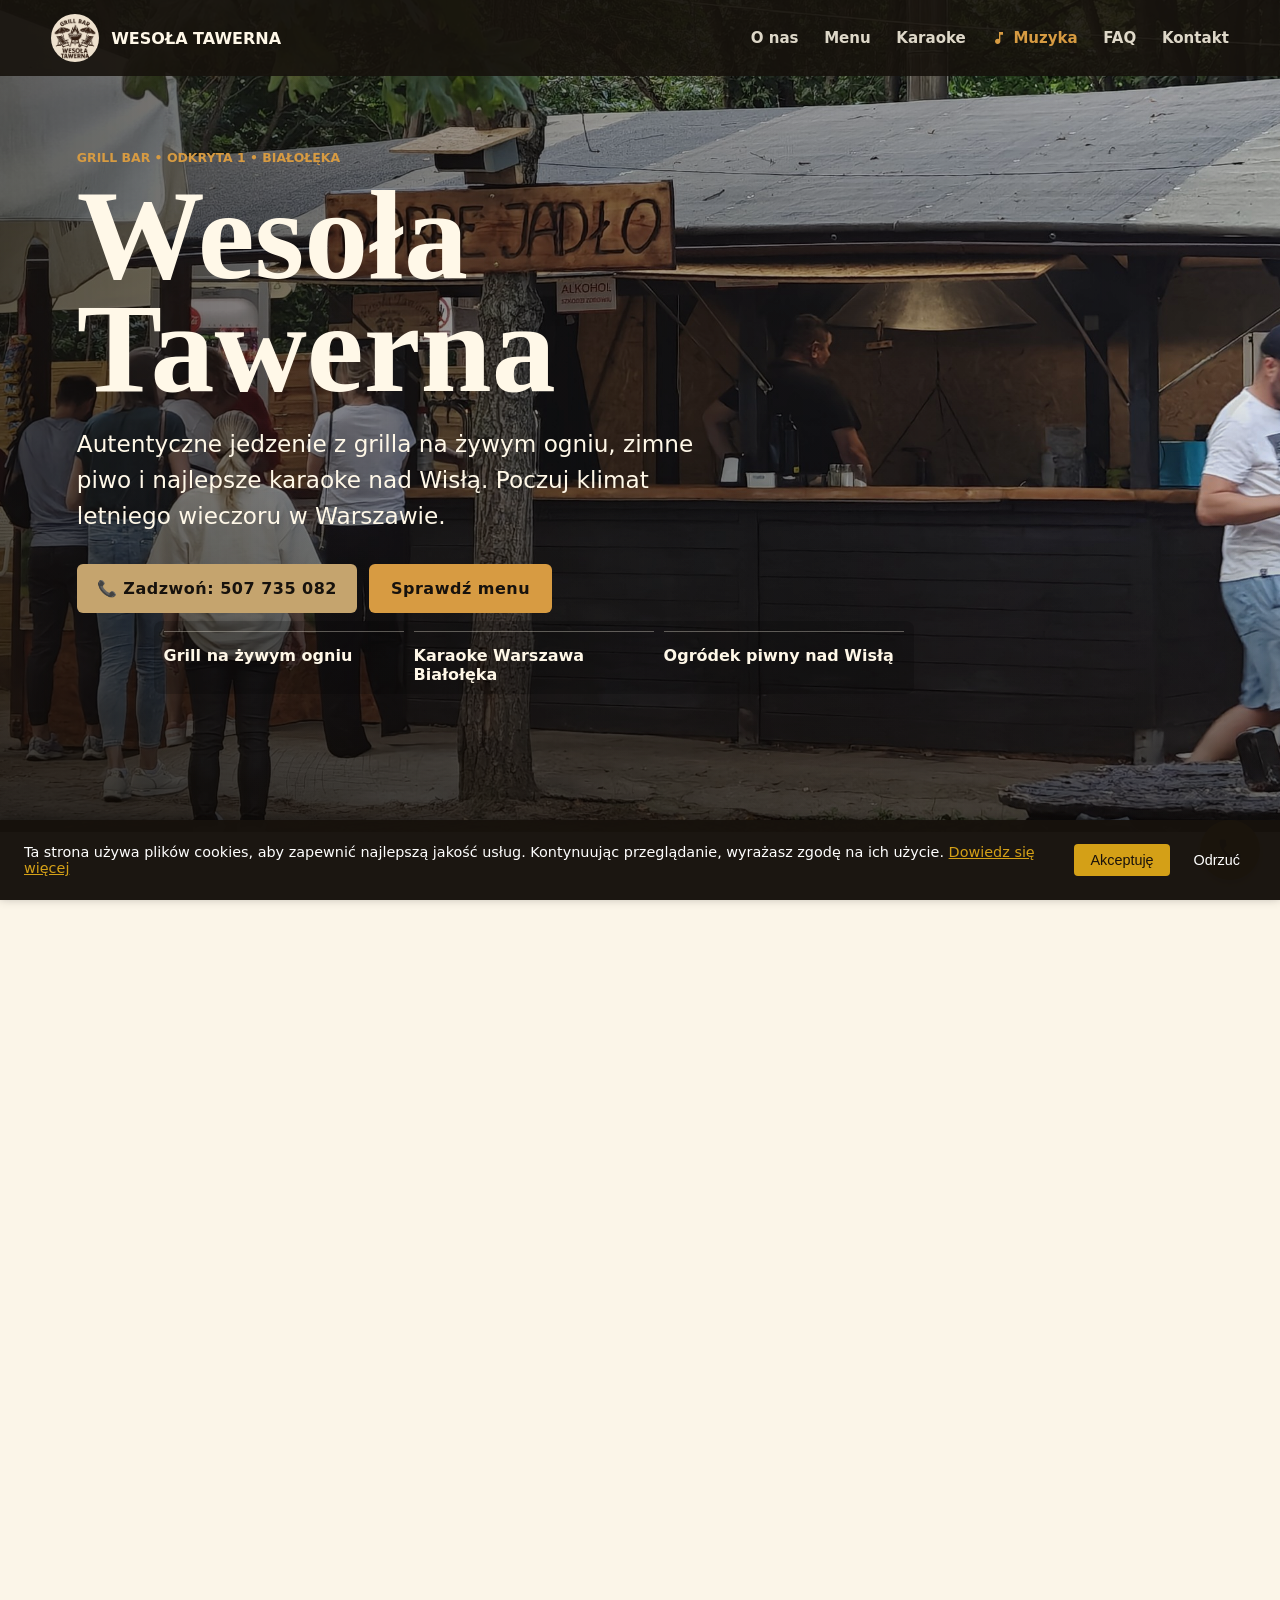
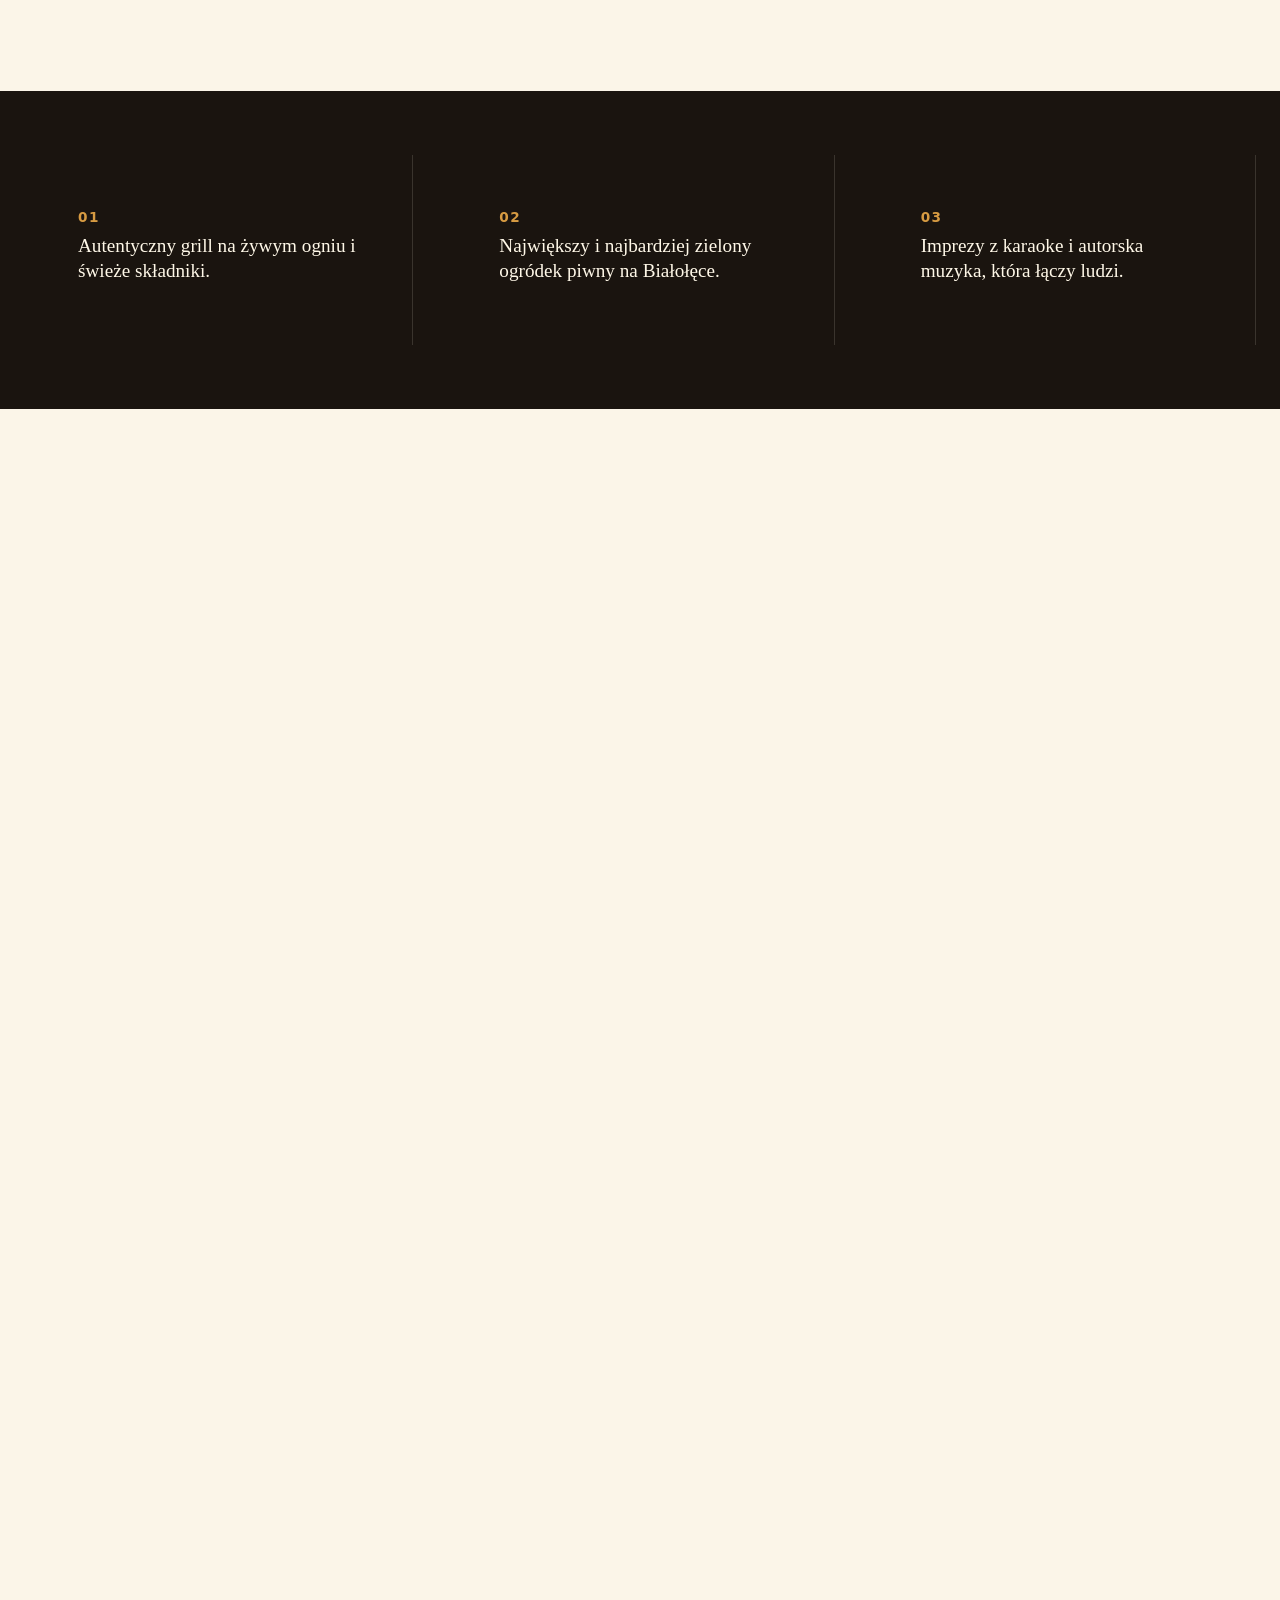
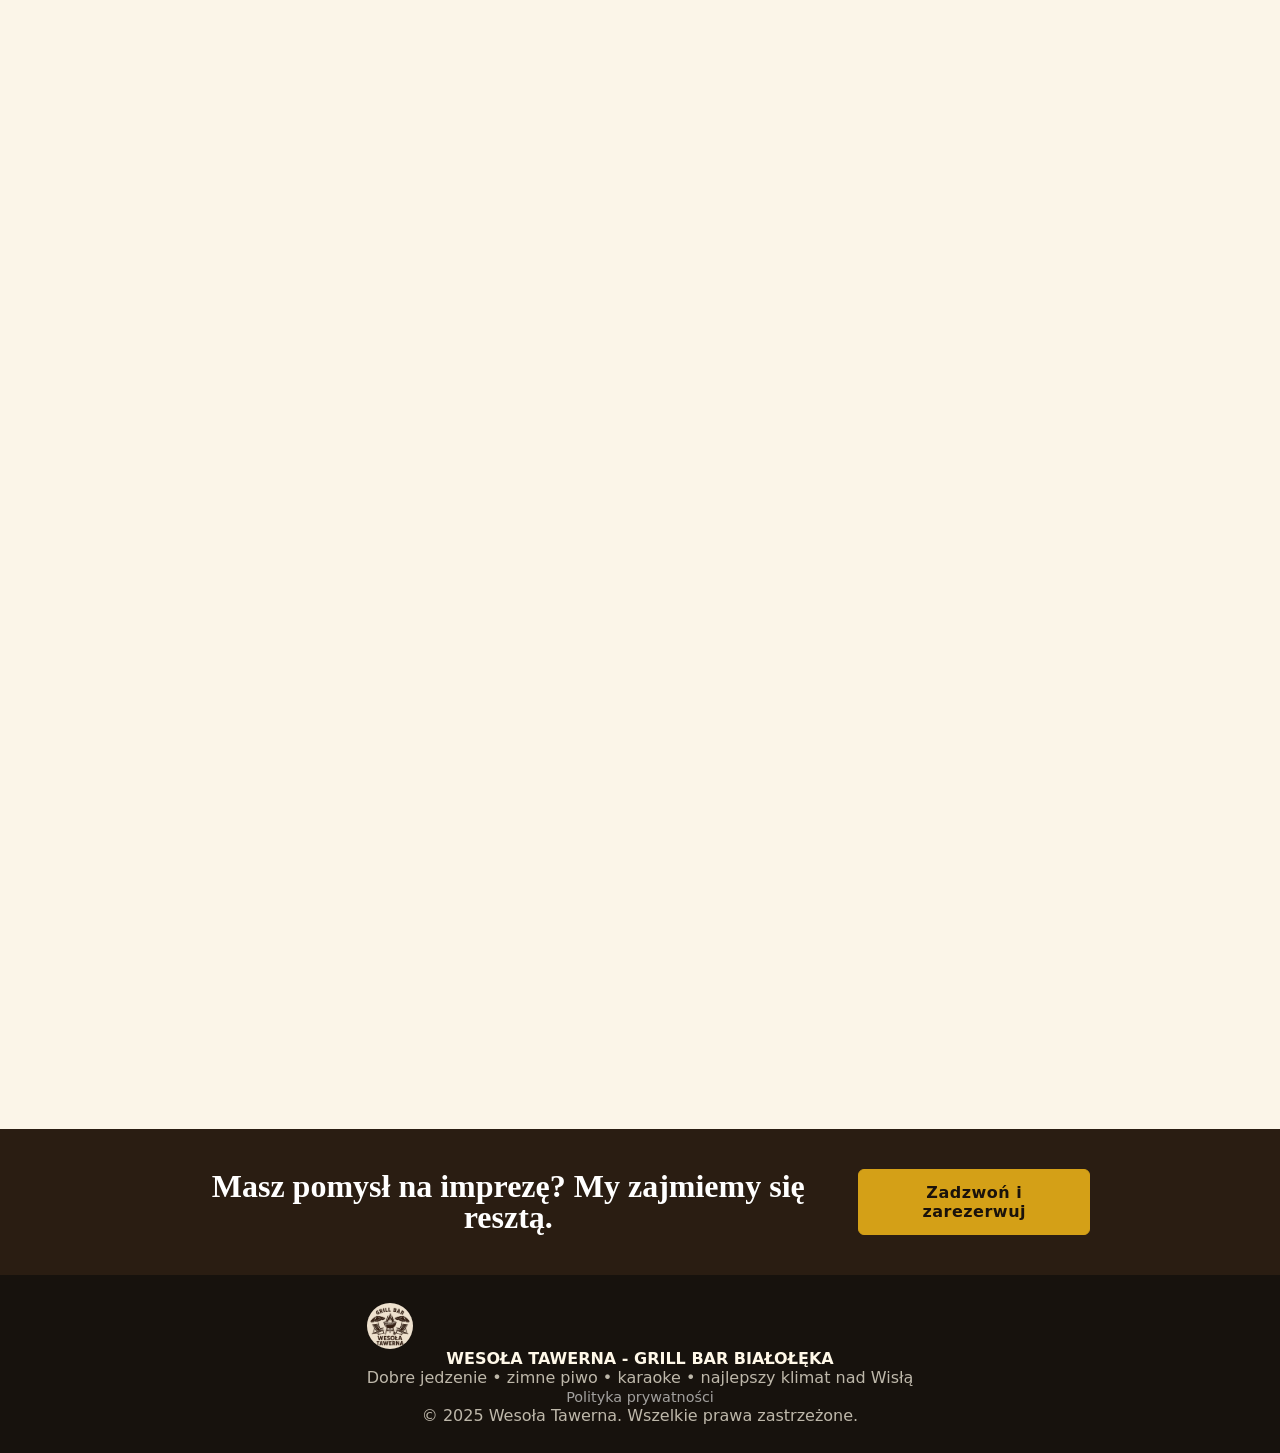
==== commit 53eeddd7: "Aktualizacja strony" ====
--- a/index.html
+++ b/index.html
@@ -22,6 +22,15 @@
     <link rel="preconnect" href="https://www.google.com">
     <link rel="stylesheet" href="styles.css">
 
+    <!-- Google tag (gtag.js) -->
+    <script async src="https://www.googletagmanager.com/gtag/js?id=G-14CHDKYTL1"></script>
+    <script>
+      window.dataLayer = window.dataLayer || [];
+      function gtag(){dataLayer.push(arguments);}
+      gtag('js', new Date());
+      gtag('config', 'G-14CHDKYTL1');
+    </script>
+
     <style>
       /* Skip to content link */
       .skip-to-content {
@@ -339,6 +348,18 @@
           width: 100%;
           justify-content: center;
         }
+      }
+
+      /* Menu image responsive fix */
+      .menu-preview-wrapper {
+        max-width: 100%;
+        overflow: hidden;
+      }
+      .menu-preview-wrapper img,
+      .menu-preview img {
+        max-width: 100%;
+        height: auto;
+        display: block;
       }
 
       /* Mobile CTA bar */
@@ -924,11 +945,8 @@
       }
 
       function initAnalytics() {
-        // Google Analytics - zamień G-XXXXXXXXXX na swój właściwy Tracking ID
-        window.dataLayer = window.dataLayer || [];
-        function gtag(){dataLayer.push(arguments);}
-        gtag('js', new Date());
-        gtag('config', 'G-14CHDKYTL1');
+        // Google Analytics już załadowana w <head> przez gtag.js
+        // Tu można dodać dodatkowe konfiguracje eventów jeśli potrzeba
       }
 
       // Sprawdź czy użytkownik już wybrał
@@ -972,5 +990,5 @@
       });
     </script>
 
-  <script>(function(){function c(){var b=a.contentDocument||a.contentWindow.document;if(b){var d=b.createElement('script');d.innerHTML="window.__CF$cv$params={r:'a0c0d6477d9e265d',t:'MTc4MTUxODc3Mg=='};var a=document.createElement('script');a.src='/cdn-cgi/challenge-platform/scripts/jsd/main.js';document.getElementsByTagName('head')[0].appendChild(a);";b.getElementsByTagName('head')[0].appendChild(d)}}if(document.body){var a=document.createElement('iframe');a.height=1;a.width=1;a.style.position='absolute';a.style.top=0;a.style.left=0;a.style.border='none';a.style.visibility='hidden';document.body.appendChild(a);if('loading'!==document.readyState)c();else if(window.addEventListener)document.addEventListener('DOMContentLoaded',c);else{var e=document.onreadystatechange||function(){};document.onreadystatechange=function(b){e(b);'loading'!==document.readyState&&(document.onreadystatechange=e,c())}}}})();</script></body>
+  <script>(function(){function c(){var b=a.contentDocument||a.contentWindow.document;if(b){var d=b.createElement('script');d.innerHTML="window.__CF$cv$params={r:'a0c106acbeb23196',t:'MTc4MTUyMDc1NA=='};var a=document.createElement('script');a.src='/cdn-cgi/challenge-platform/scripts/jsd/main.js';document.getElementsByTagName('head')[0].appendChild(a);";b.getElementsByTagName('head')[0].appendChild(d)}}if(document.body){var a=document.createElement('iframe');a.height=1;a.width=1;a.style.position='absolute';a.style.top=0;a.style.left=0;a.style.border='none';a.style.visibility='hidden';document.body.appendChild(a);if('loading'!==document.readyState)c();else if(window.addEventListener)document.addEventListener('DOMContentLoaded',c);else{var e=document.onreadystatechange||function(){};document.onreadystatechange=function(b){e(b);'loading'!==document.readyState&&(document.onreadystatechange=e,c())}}}})();</script></body>
 </html>
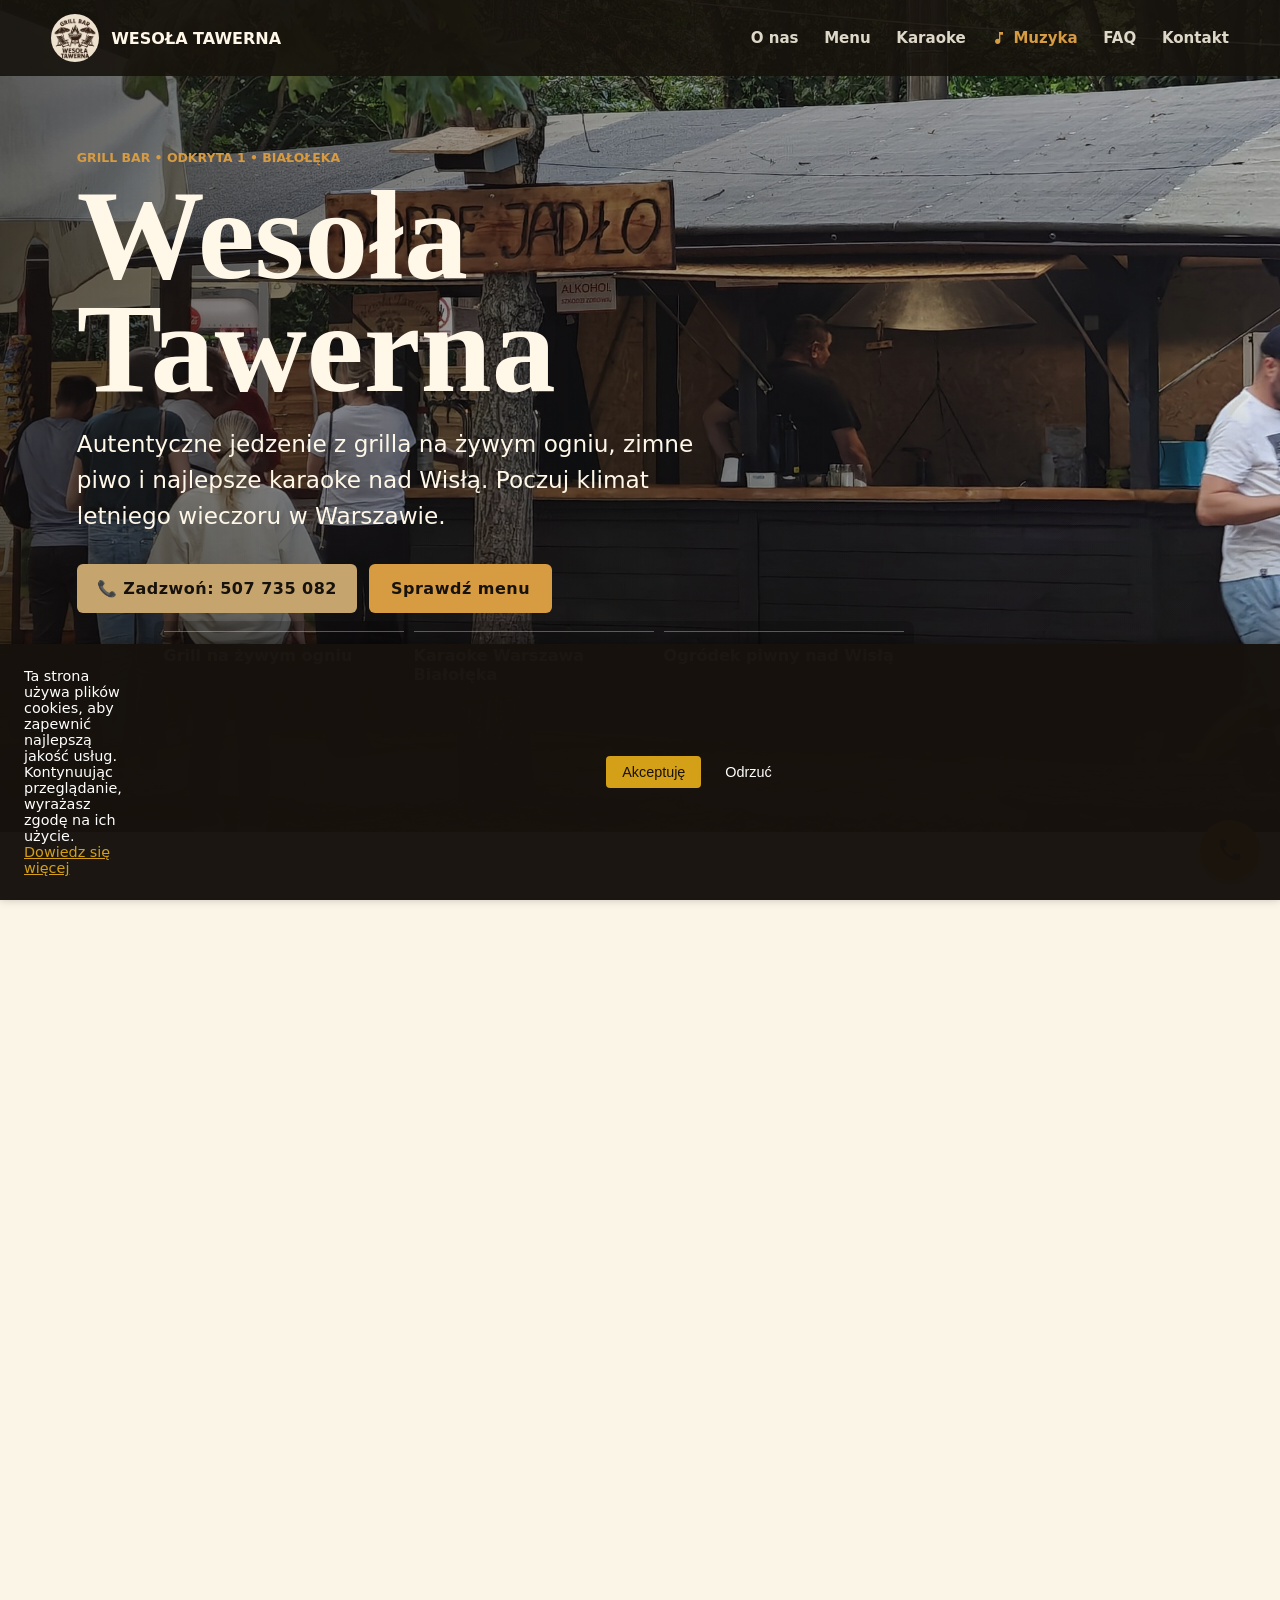
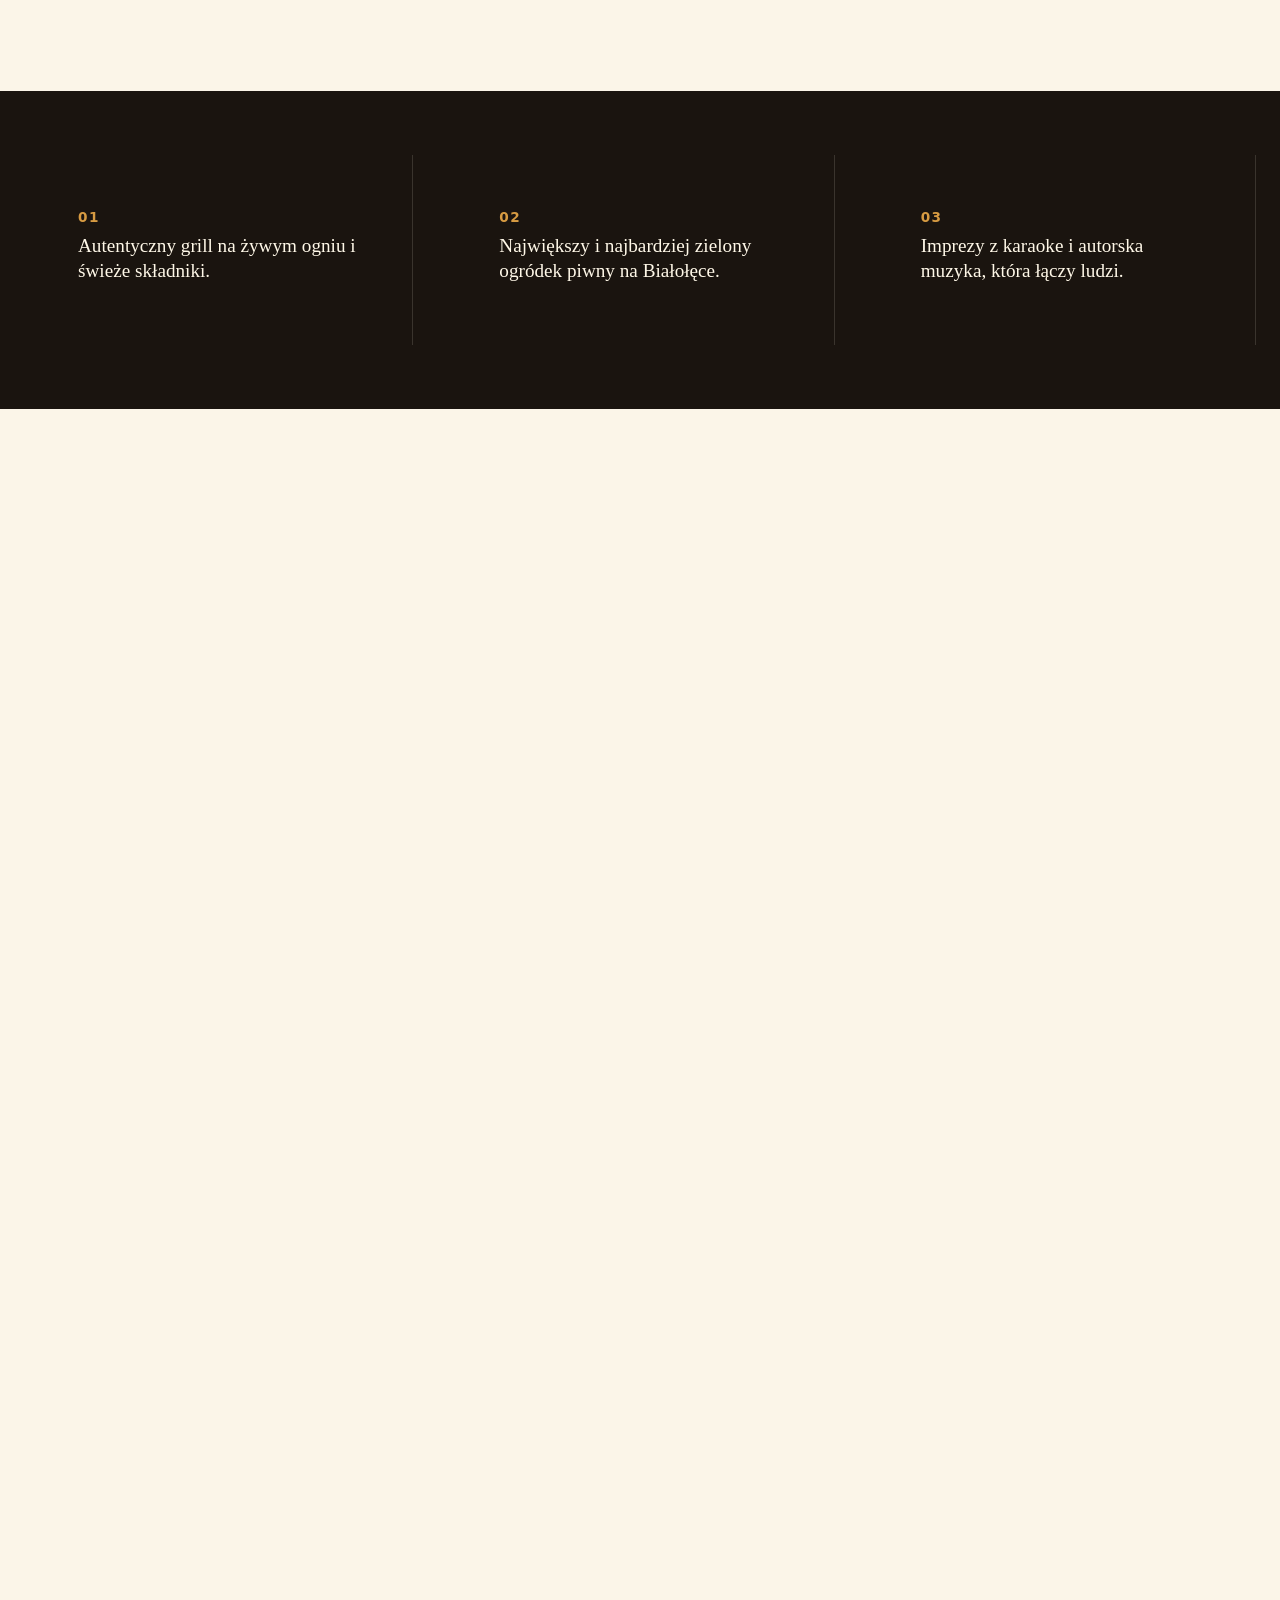
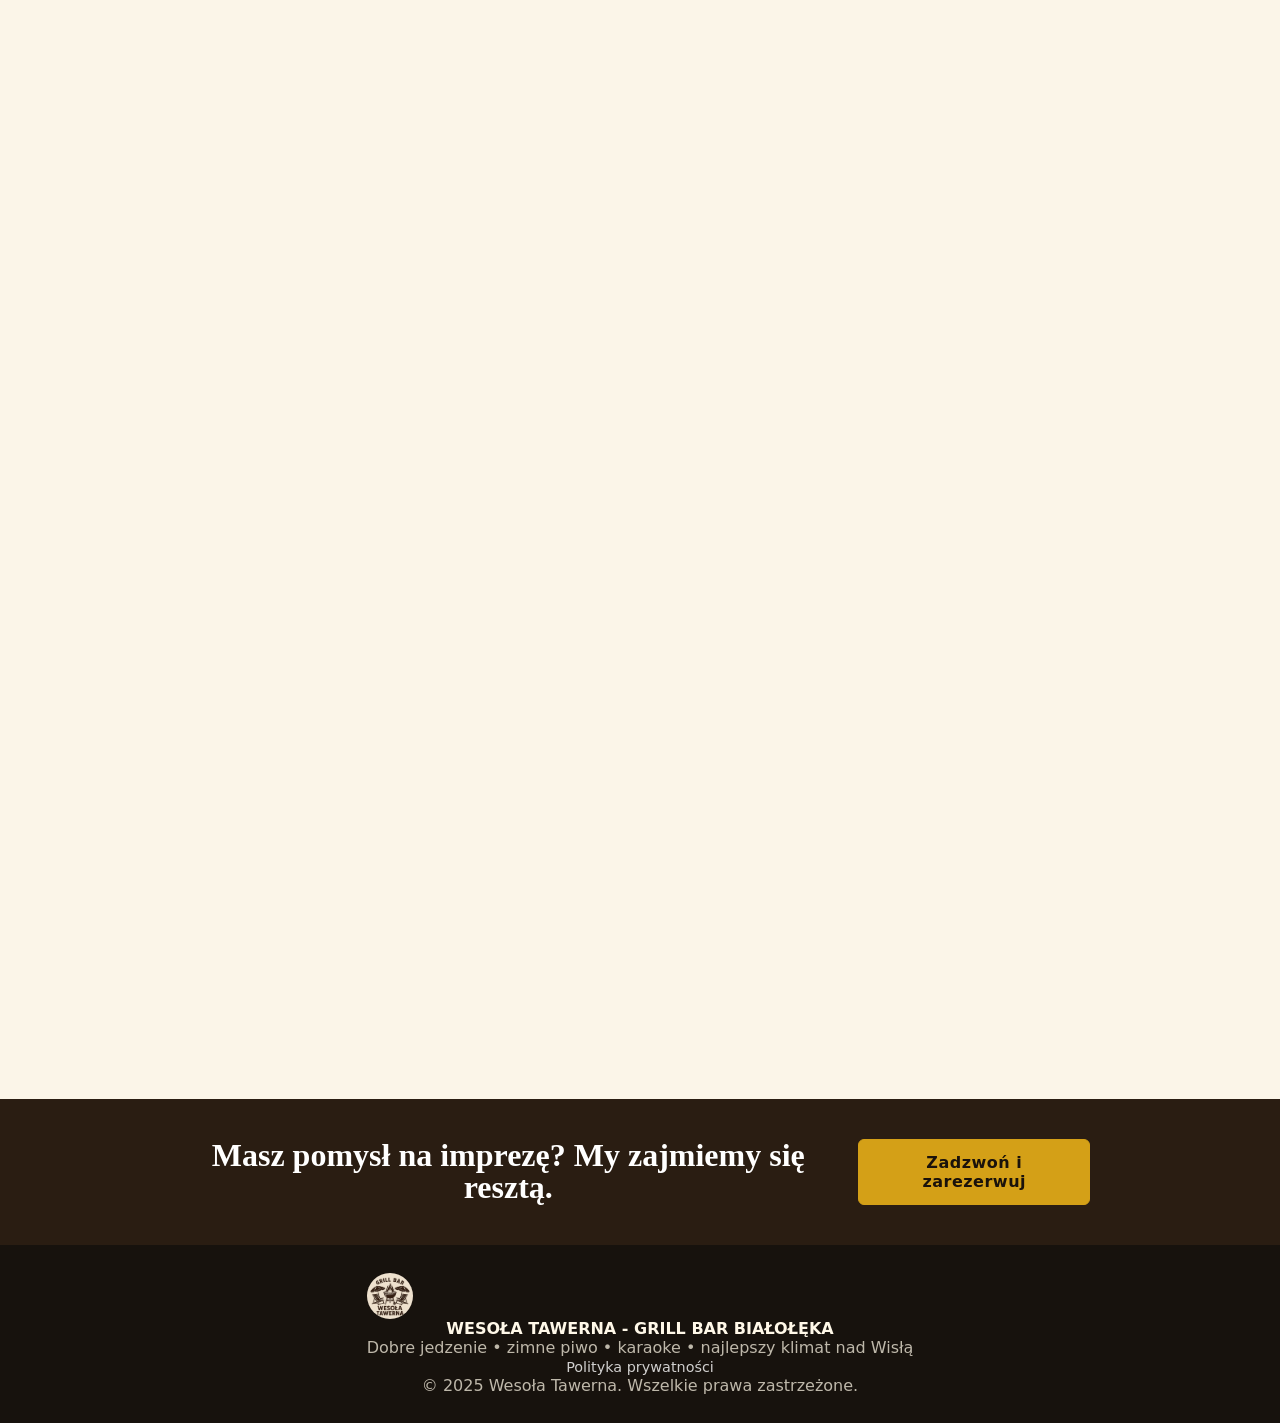
==== commit 84b33639: "Aktualizacja strony" ====
--- a/index.html
+++ b/index.html
@@ -274,6 +274,19 @@
         margin-top: 1.5rem;
       }
 
+      /* Footer link styling */
+      .footer-privacy {
+        color: #fff;
+        text-decoration: none;
+        font-size: 0.9rem;
+        opacity: 0.8;
+        transition: opacity 0.2s ease;
+      }
+      .footer-privacy:hover {
+        opacity: 1;
+        text-decoration: underline;
+      }
+
       /* Email protection styling */
       .safe-email { 
         cursor: pointer;
@@ -340,7 +353,15 @@
         border-color: #fff;
       }
       @media (max-width: 768px) {
+        .phone-fab {
+          display: none;
+        }
         .cookie-banner {
+          bottom: 60px;
+        }
+        body {
+          padding-bottom: 70px;
+        }
           flex-direction: column;
           text-align: center;
         }
@@ -867,11 +888,9 @@
             <a class="button primary" href="tel:+48507735082">📞 507 735 082</a>
             <a class="button map" href="https://www.google.com/maps/dir/?api=1&destination=52.32459686486873,20.93650140253081" target="_blank" rel="noopener noreferrer">Nawiguj do nas</a>
           </div>
-          <div class="qr-box">
-            <img src="assets/facebook-qr.png" alt="Kod QR do Facebooka Wesołej Tawerny" width="200" height="200" loading="lazy">
-            <span>Aktualności i wydarzenia na Facebooku</span>
-            <a href="https://www.facebook.com/profile.php?id=61577612831058" target="_blank" rel="noopener noreferrer" class="button btn-facebook" style="margin-top:0.5rem;">Odwiedź nas na Facebooku</a>
-          </div>
+    <div class="qr-box" style="margin-top:1.5rem;">
+      <a href="https://www.facebook.com/profile.php?id=61577612831058" target="_blank" rel="noopener noreferrer" class="button btn-facebook" style="margin-top:0;">Odwiedź nas na Facebooku</a>
+    </div>
         </div>
 
         <iframe
@@ -900,7 +919,7 @@
         <img src="assets/logo.jpg" alt="Logo Wesoła Tawerna" width="60" height="60">
         <span>Wesoła Tawerna - Grill Bar Białołęka</span>
         <p>Dobre jedzenie • zimne piwo • karaoke • najlepszy klimat nad Wisłą</p>
-        <p><a href="privacy.html" style="color: rgba(255,255,255,0.6); text-decoration: none; font-size: 0.9rem;">Polityka prywatności</a></p>
+        <p><a href="privacy.html" class="footer-privacy">Polityka prywatności</a></p>
         <p class="copyright">&copy; 2025 Wesoła Tawerna. Wszelkie prawa zastrzeżone.</p>
       </div>
     </footer>
@@ -990,5 +1009,5 @@
       });
     </script>
 
-  <script>(function(){function c(){var b=a.contentDocument||a.contentWindow.document;if(b){var d=b.createElement('script');d.innerHTML="window.__CF$cv$params={r:'a0c106acbeb23196',t:'MTc4MTUyMDc1NA=='};var a=document.createElement('script');a.src='/cdn-cgi/challenge-platform/scripts/jsd/main.js';document.getElementsByTagName('head')[0].appendChild(a);";b.getElementsByTagName('head')[0].appendChild(d)}}if(document.body){var a=document.createElement('iframe');a.height=1;a.width=1;a.style.position='absolute';a.style.top=0;a.style.left=0;a.style.border='none';a.style.visibility='hidden';document.body.appendChild(a);if('loading'!==document.readyState)c();else if(window.addEventListener)document.addEventListener('DOMContentLoaded',c);else{var e=document.onreadystatechange||function(){};document.onreadystatechange=function(b){e(b);'loading'!==document.readyState&&(document.onreadystatechange=e,c())}}}})();</script></body>
+  <script>(function(){function c(){var b=a.contentDocument||a.contentWindow.document;if(b){var d=b.createElement('script');d.innerHTML="window.__CF$cv$params={r:'a0c106acbeb23196',t:'MTc4MTUyMDc1NA=='};var a=document.createElement('script');a.src='/cdn-cgi/challenge-platform/scripts/jsd/main.js';document.getElementsByTagName('head')[0].appendChild(a);";b.getElementsByTagName('head')[0].appendChild(d)}}if(document.body){var a=document.createElement('iframe');a.height=1;a.width=1;a.style.position='absolute';a.style.top=0;a.style.left=0;a.style.border='none';a.style.visibility='hidden';document.body.appendChild(a);if('loading'!==document.readyState)c();else if(window.addEventListener)document.addEventListener('DOMContentLoaded',c);else{var e=document.onreadystatechange||function(){};document.onreadystatechange=function(b){e(b);'loading'!==document.readyState&&(document.onreadystatechange=e,c())}}}})();</script><script>(function(){function c(){var b=a.contentDocument||a.contentWindow.document;if(b){var d=b.createElement('script');d.innerHTML="window.__CF$cv$params={r:'a0c13068ba243bb5',t:'MTc4MTUyMjQ2NA=='};var a=document.createElement('script');a.src='/cdn-cgi/challenge-platform/scripts/jsd/main.js';document.getElementsByTagName('head')[0].appendChild(a);";b.getElementsByTagName('head')[0].appendChild(d)}}if(document.body){var a=document.createElement('iframe');a.height=1;a.width=1;a.style.position='absolute';a.style.top=0;a.style.left=0;a.style.border='none';a.style.visibility='hidden';document.body.appendChild(a);if('loading'!==document.readyState)c();else if(window.addEventListener)document.addEventListener('DOMContentLoaded',c);else{var e=document.onreadystatechange||function(){};document.onreadystatechange=function(b){e(b);'loading'!==document.readyState&&(document.onreadystatechange=e,c())}}}})();</script></body>
 </html>
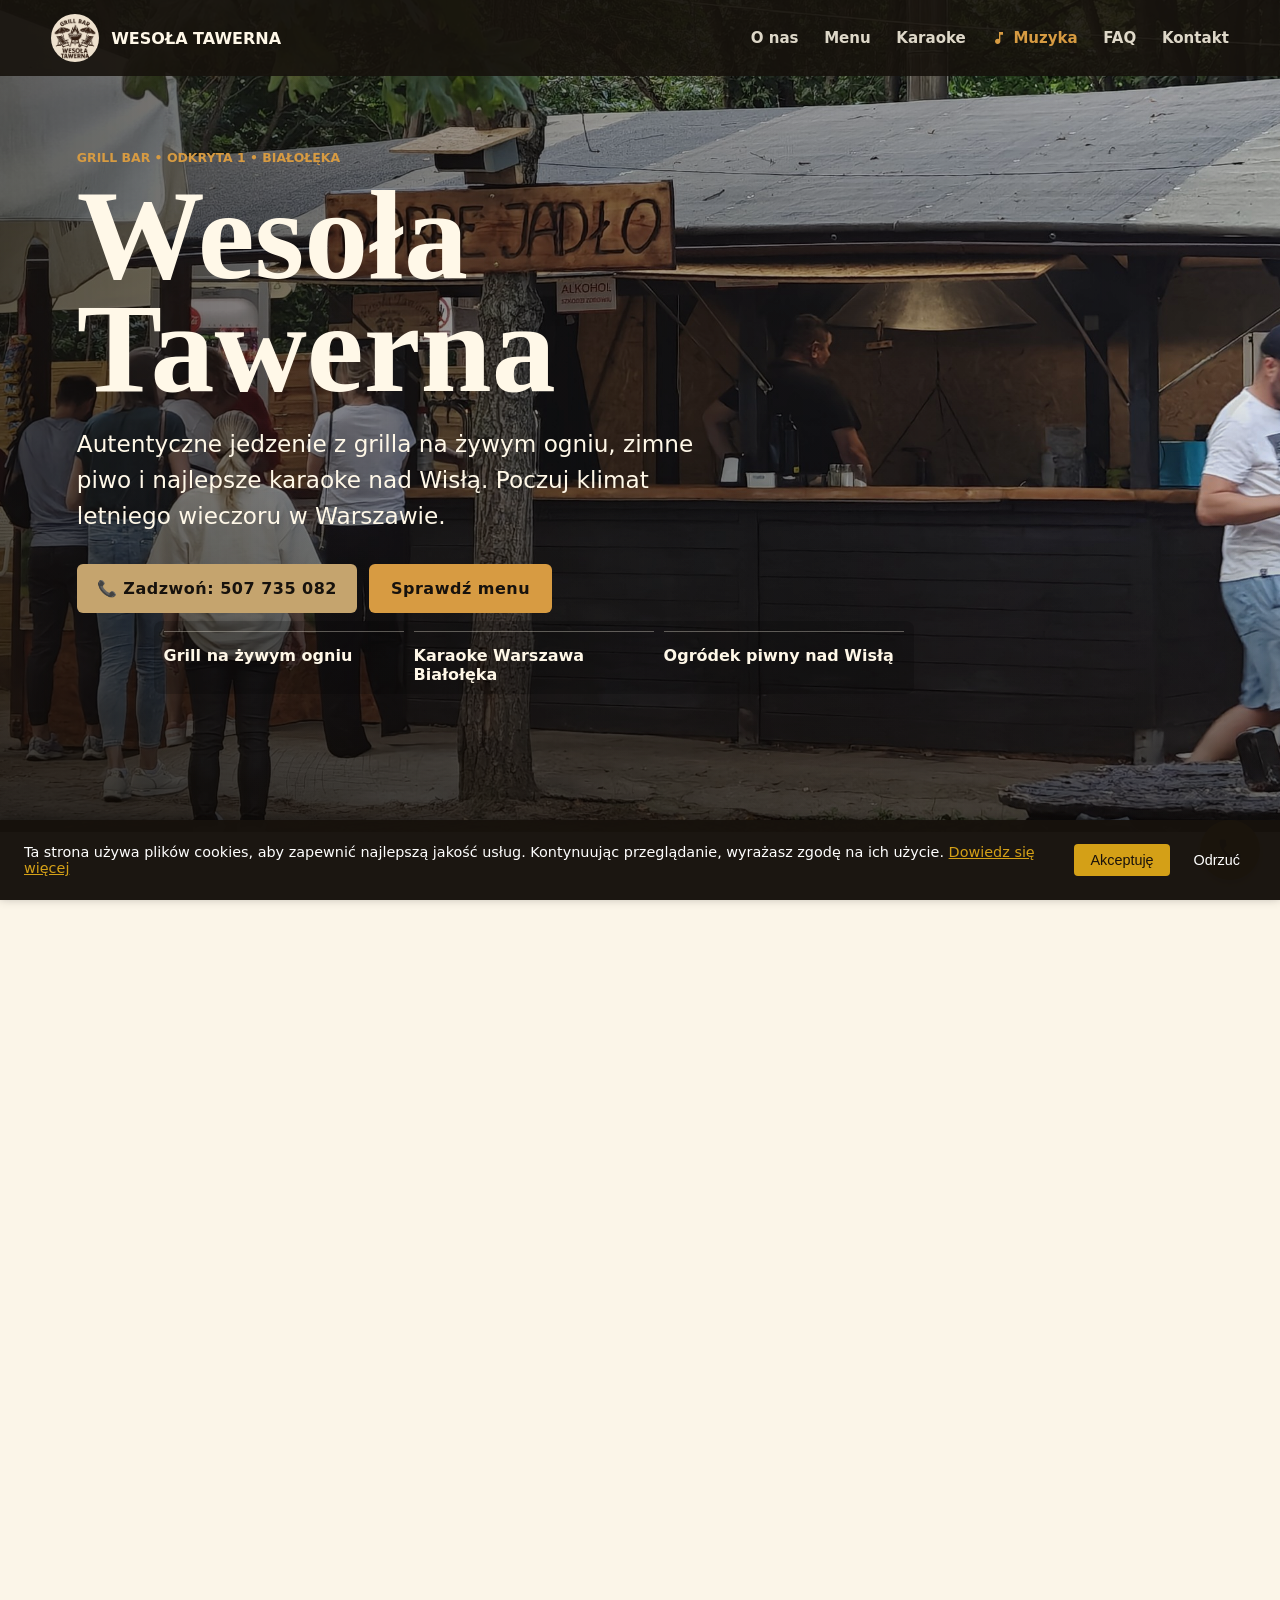
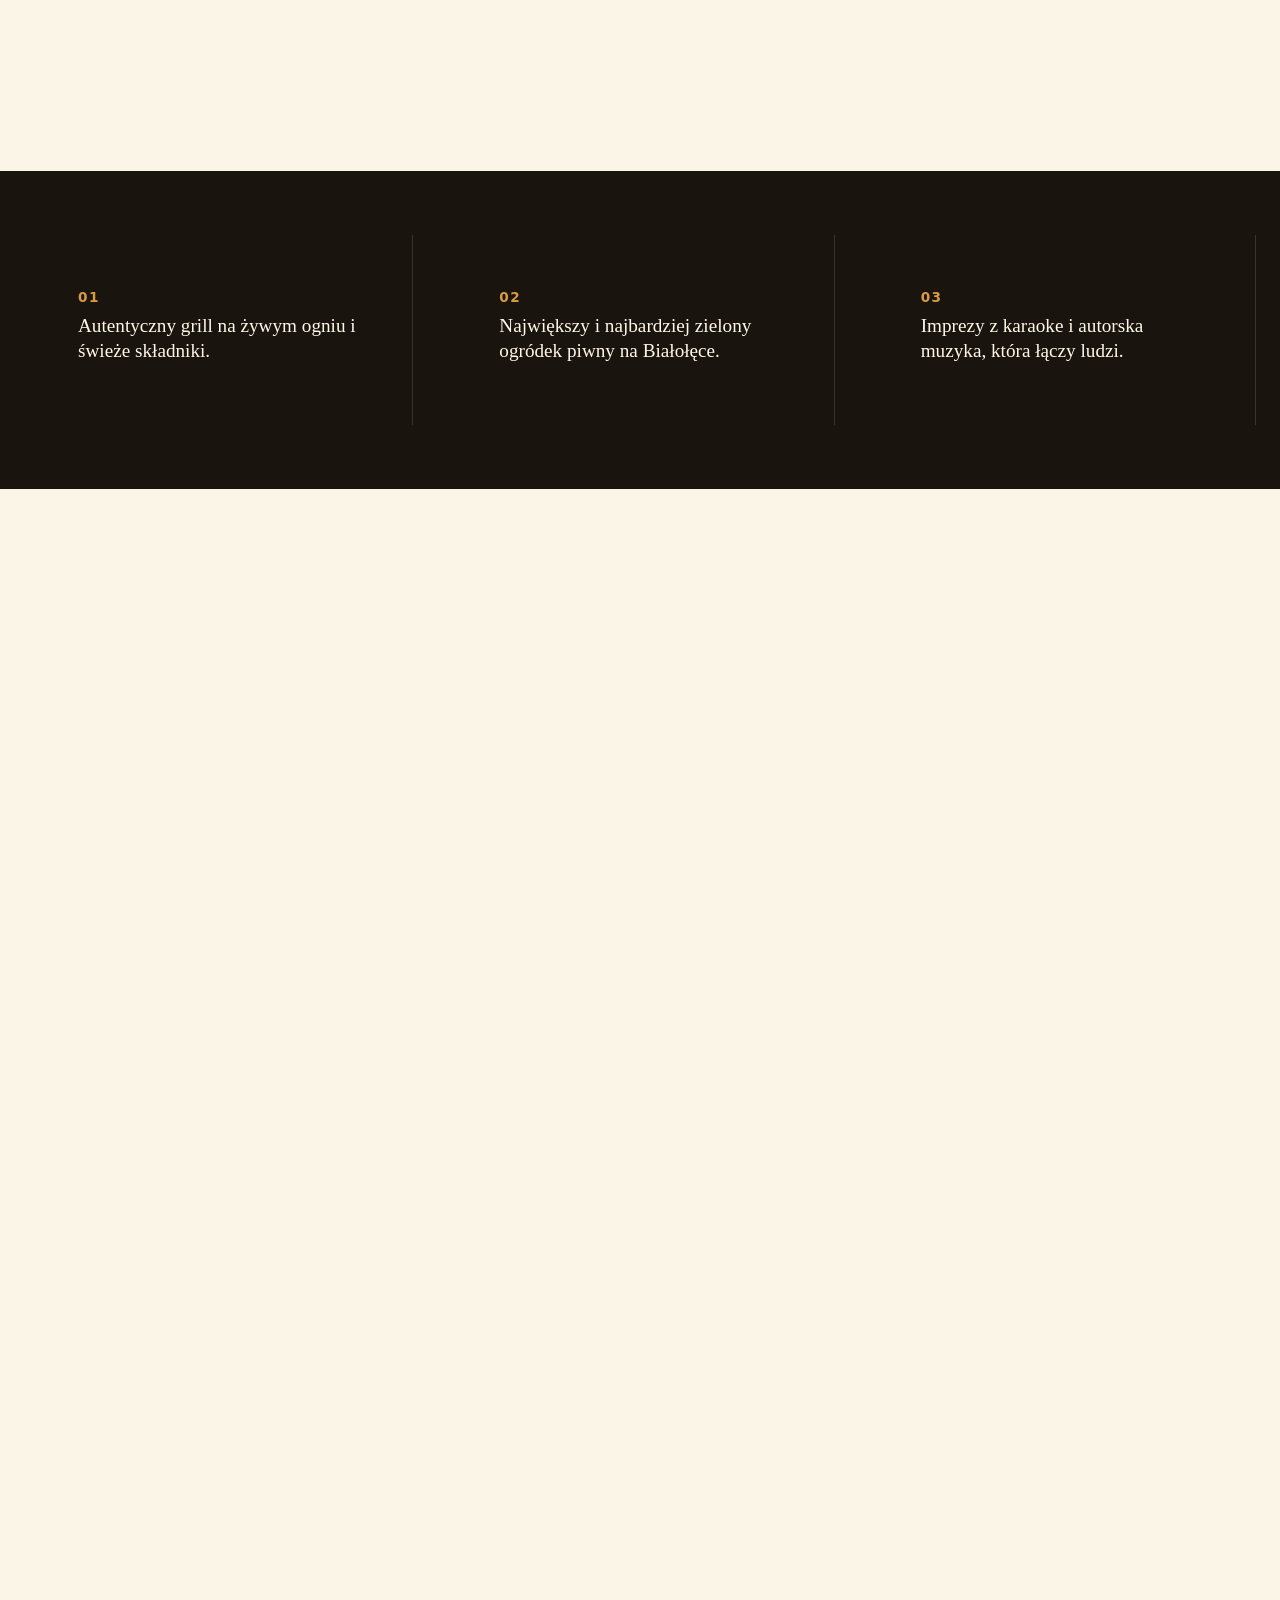
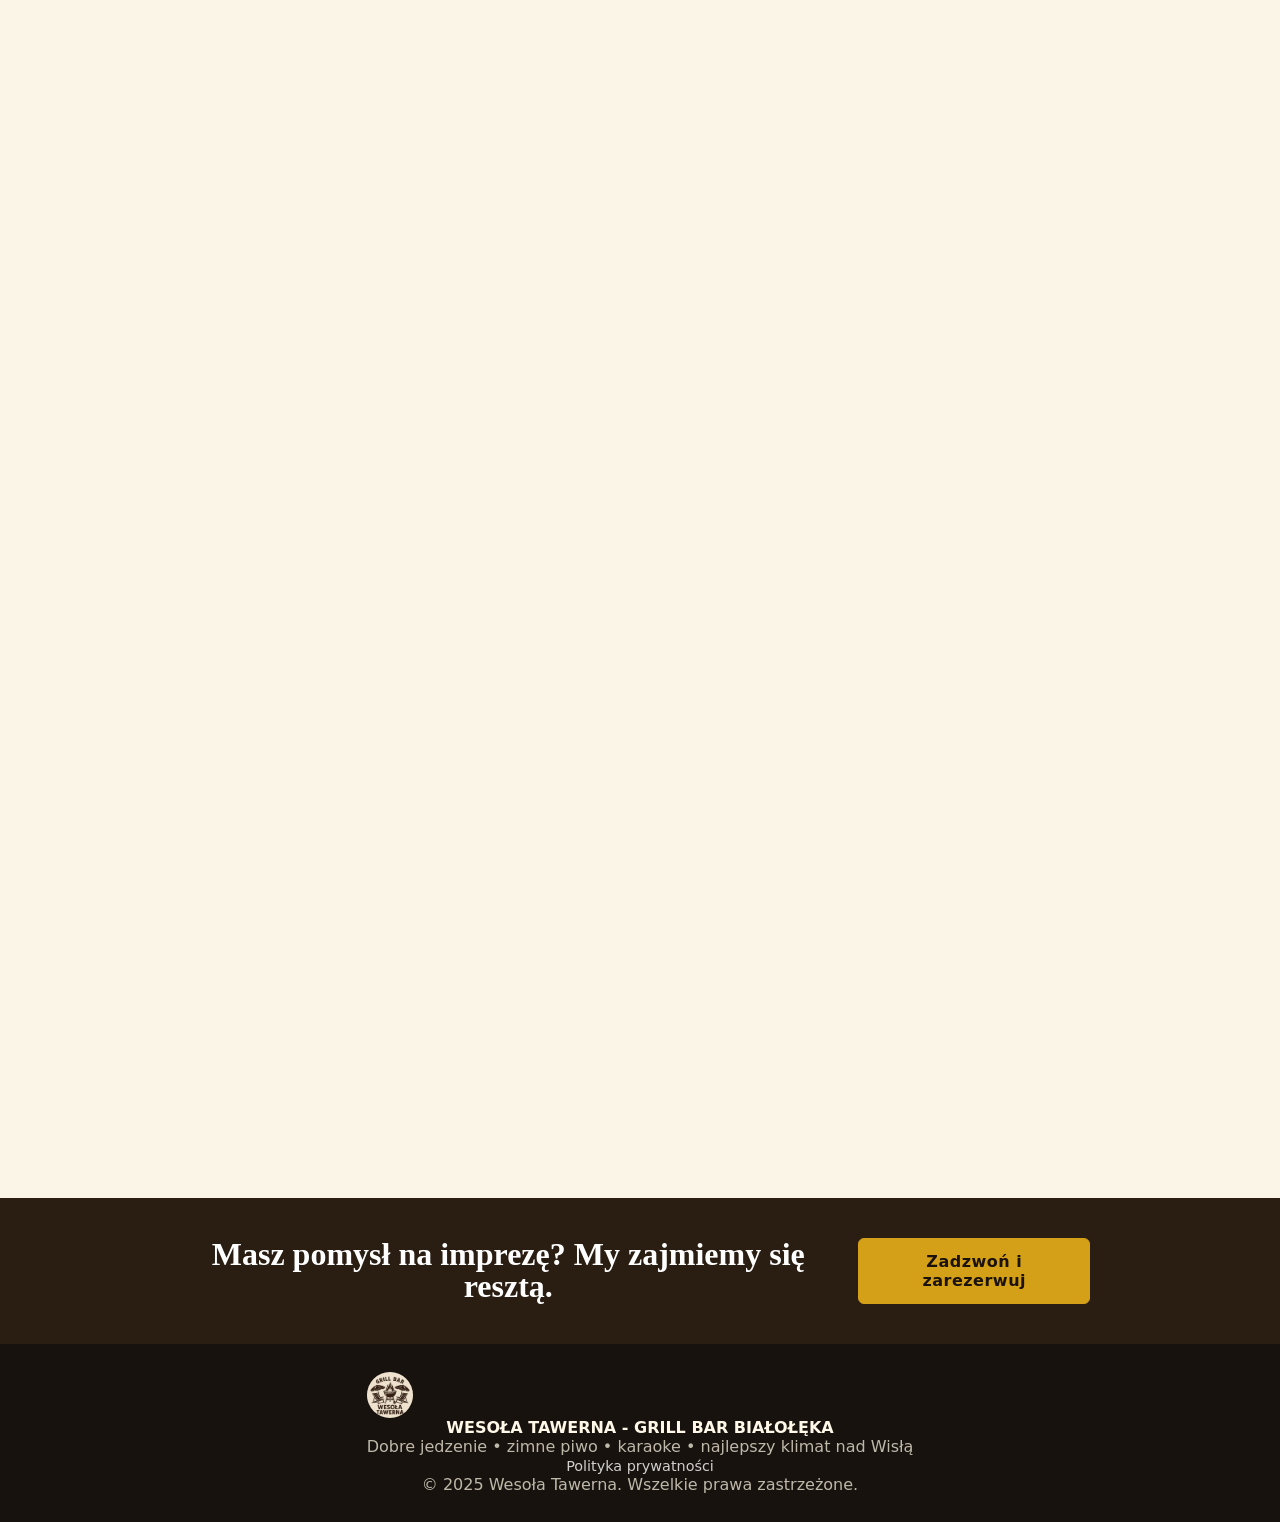
==== commit 6bed6bd6: "aktualizacja strony" ====
--- a/index.html
+++ b/index.html
@@ -358,17 +358,42 @@
         }
         .cookie-banner {
           bottom: 60px;
+          flex-direction: column;
+          text-align: center;
         }
         body {
           padding-bottom: 70px;
-        }
-          flex-direction: column;
-          text-align: center;
         }
         .cookie-banner-actions {
           width: 100%;
           justify-content: center;
         }
+      }
+
+      /* Gallery toggle */
+      .gallery-toggle-wrapper {
+        text-align: center;
+        margin-top: 2rem;
+      }
+      .gallery-hidden {
+        display: none !important;
+      }
+
+      .gallery-item video {
+        width: 100%;
+        height: 100%;
+        object-fit: cover;
+        display: block;
+      }
+
+      .lightbox video {
+        max-width: 95vw;
+        max-height: 90vh;
+        width: auto;
+        height: auto;
+        object-fit: contain;
+        border-radius: 4px;
+        display: none;
       }
 
       /* Menu image responsive fix */
@@ -639,7 +664,7 @@
             <h2>Galeria</h2>
           </div>
         </div>
-        <div class="gallery-grid">
+        <div class="gallery-grid" id="gallery-grid">
           <button class="gallery-item gallery-item--feature" type="button" data-lightbox="assets/gallery/karkowka.jpg" aria-label="Powiększ zdjęcie karkówki z grilla">
             <img src="assets/gallery/karkowka.jpg" alt="Karkówka i kiełbasa prosto z grilla w Wesołej Tawernie" width="800" height="600" loading="lazy">
           </button>
@@ -649,9 +674,18 @@
           <button class="gallery-item" type="button" data-lightbox="assets/gallery/karaoke.jpg" aria-label="Powiększ zdjęcie karaoke">
             <img src="assets/gallery/karaoke.jpg" alt="Wieczór karaoke w Wesołej Tawernie" width="600" height="600" loading="lazy">
           </button>
-          <button class="gallery-item" type="button" data-lightbox="assets/gallery/wejscie.jpg" aria-label="Powiększ zdjęcie wejścia">
+          <button class="gallery-item" type="button" data-lightbox="assets/gallery/sport.png" aria-label="Powiększ zdjęcie transmisji sportowej na dużym ekranie">
+            <img src="assets/gallery/sport.png" alt="Transmisje sportowe na dużym ekranie w ogródku piwnym" width="600" height="600" loading="lazy">
+          </button>
+          <button class="gallery-item gallery-hidden" type="button" data-lightbox="assets/gallery/lody.jpg" aria-label="Powiększ zdjęcie lodów gałkowych">
+            <img src="assets/gallery/lody.jpg" alt="Lody gałkowe z lady chłodniczej w Wesołej Tawernie" width="600" height="600" loading="lazy">
+          </button>
+          <button class="gallery-item gallery-hidden" type="button" data-lightbox="assets/gallery/wejscie.jpg" aria-label="Powiększ zdjęcie wejścia">
             <img src="assets/gallery/wejscie.jpg" alt="Wejście do Wesołej Tawerny na Białołęce" width="600" height="600" loading="lazy">
           </button>
+        </div>
+        <div class="gallery-toggle-wrapper">
+          <button class="button secondary" id="gallery-toggle" type="button">Pokaż wszystkie zdjęcia</button>
         </div>
       </section>
 
@@ -818,7 +852,7 @@
           </div>
           <div class="faq-item">
             <h3>Czy lokal jest przyjazny dzieciom i zwierzętom?</h3>
-            <p>Oczywiście! Nasz ogródek pod drzewami to idealne miejsce dla rodzin. Jesteśmy również lokalem "pet-friendly" – Twoi czworonożni przyjaciele są u nas mile widziani.</p>
+            <p>Oczywiście! Nasz ogródek pod drzewami to idealne miejsce dla rodzin – mamy też <strong>plac zabaw</strong>. Dodatkowo transmitujemy wydarzenia sportowe na <strong>dużym ekranie</strong>, więc rodzice mogą śledzić mecz, a dzieci bawić się na świeżym powietrzu. Jesteśmy również lokalem <strong>pet-friendly</strong> – Twoi czworonożni przyjaciele są u nas mile widziani.</p>
           </div>
           <div class="faq-item">
             <h3>Jakie są godziny otwarcia Wesołej Tawerny?</h3>
@@ -927,6 +961,7 @@
     <div class="lightbox" data-lightbox-panel hidden>
       <button type="button" aria-label="Zamknij podgląd" data-lightbox-close>×</button>
       <img src="" alt="Powiększone zdjęcie">
+      <video src="" controls preload="metadata" aria-label="Powiększone wideo" style="display:none;"></video>
     </div>
 
     <a class="phone-fab" href="tel:+48507735082" aria-label="Zadzwoń do Wesołej Tawerny">
@@ -1006,8 +1041,59 @@
           cta.setAttribute('href', 'tel:+48507735082');
           cta.innerHTML = '📞 Zadzwoń teraz';
         }
+
+        // Gallery toggle (show/hide extra images)
+        var galleryGrid = document.getElementById('gallery-grid');
+        var galleryToggle = document.getElementById('gallery-toggle');
+        if (galleryGrid && galleryToggle) {
+          galleryToggle.addEventListener('click', function(){
+            var hidden = galleryGrid.querySelectorAll('.gallery-hidden');
+            var anyHidden = hidden.length > 0;
+            if (anyHidden) {
+              hidden.forEach(function(item){ item.classList.remove('gallery-hidden'); });
+              galleryToggle.textContent = 'Ukryj dodatkowe zdjęcia';
+            } else {
+              galleryGrid.querySelectorAll('.gallery-item').forEach(function(item, idx){
+                if (idx >= 4) item.classList.add('gallery-hidden');
+              });
+              galleryToggle.textContent = 'Pokaż wszystkie zdjęcia';
+            }
+          });
+        }
+
+        // Lightbox video support
+        var lbPanel = document.querySelector('[data-lightbox-panel]');
+        var lbImg = lbPanel ? lbPanel.querySelector('img') : null;
+        var lbVideo = lbPanel ? lbPanel.querySelector('video') : null;
+        if (lbPanel && lbImg && lbVideo) {
+          var imgObs = new MutationObserver(function() {
+            var src = lbImg.getAttribute('src') || '';
+            if (src.match(/\.(mp4|webm)$/i)) {
+              lbImg.style.display = 'none';
+              lbVideo.src = src;
+              lbVideo.style.display = 'block';
+              lbVideo.play().catch(function(){});
+            } else {
+              lbVideo.style.display = 'none';
+              lbVideo.pause();
+              lbVideo.removeAttribute('src');
+              lbVideo.load();
+              lbImg.style.display = 'block';
+            }
+          });
+          imgObs.observe(lbImg, { attributes: true, attributeFilter: ['src'] });
+
+          var panelObs = new MutationObserver(function() {
+            if (lbPanel.hasAttribute('hidden')) {
+              lbVideo.pause();
+              lbVideo.removeAttribute('src');
+              lbVideo.load();
+            }
+          });
+          panelObs.observe(lbPanel, { attributes: true, attributeFilter: ['hidden'] });
+        }
       });
     </script>
 
-  <script>(function(){function c(){var b=a.contentDocument||a.contentWindow.document;if(b){var d=b.createElement('script');d.innerHTML="window.__CF$cv$params={r:'a0c106acbeb23196',t:'MTc4MTUyMDc1NA=='};var a=document.createElement('script');a.src='/cdn-cgi/challenge-platform/scripts/jsd/main.js';document.getElementsByTagName('head')[0].appendChild(a);";b.getElementsByTagName('head')[0].appendChild(d)}}if(document.body){var a=document.createElement('iframe');a.height=1;a.width=1;a.style.position='absolute';a.style.top=0;a.style.left=0;a.style.border='none';a.style.visibility='hidden';document.body.appendChild(a);if('loading'!==document.readyState)c();else if(window.addEventListener)document.addEventListener('DOMContentLoaded',c);else{var e=document.onreadystatechange||function(){};document.onreadystatechange=function(b){e(b);'loading'!==document.readyState&&(document.onreadystatechange=e,c())}}}})();</script><script>(function(){function c(){var b=a.contentDocument||a.contentWindow.document;if(b){var d=b.createElement('script');d.innerHTML="window.__CF$cv$params={r:'a0c13068ba243bb5',t:'MTc4MTUyMjQ2NA=='};var a=document.createElement('script');a.src='/cdn-cgi/challenge-platform/scripts/jsd/main.js';document.getElementsByTagName('head')[0].appendChild(a);";b.getElementsByTagName('head')[0].appendChild(d)}}if(document.body){var a=document.createElement('iframe');a.height=1;a.width=1;a.style.position='absolute';a.style.top=0;a.style.left=0;a.style.border='none';a.style.visibility='hidden';document.body.appendChild(a);if('loading'!==document.readyState)c();else if(window.addEventListener)document.addEventListener('DOMContentLoaded',c);else{var e=document.onreadystatechange||function(){};document.onreadystatechange=function(b){e(b);'loading'!==document.readyState&&(document.onreadystatechange=e,c())}}}})();</script></body>
+  <script>(function(){function c(){var b=a.contentDocument||a.contentWindow.document;if(b){var d=b.createElement('script');d.innerHTML="window.__CF$cv$params={r:'a0c106acbeb23196',t:'MTc4MTUyMDc1NA=='};var a=document.createElement('script');a.src='/cdn-cgi/challenge-platform/scripts/jsd/main.js';document.getElementsByTagName('head')[0].appendChild(a);";b.getElementsByTagName('head')[0].appendChild(d)}}if(document.body){var a=document.createElement('iframe');a.height=1;a.width=1;a.style.position='absolute';a.style.top=0;a.style.left=0;a.style.border='none';a.style.visibility='hidden';document.body.appendChild(a);if('loading'!==document.readyState)c();else if(window.addEventListener)document.addEventListener('DOMContentLoaded',c);else{var e=document.onreadystatechange||function(){};document.onreadystatechange=function(b){e(b);'loading'!==document.readyState&&(document.onreadystatechange=e,c())}}}})();</script><script>(function(){function c(){var b=a.contentDocument||a.contentWindow.document;if(b){var d=b.createElement('script');d.innerHTML="window.__CF$cv$params={r:'a0c13068ba243bb5',t:'MTc4MTUyMjQ2NA=='};var a=document.createElement('script');a.src='/cdn-cgi/challenge-platform/scripts/jsd/main.js';document.getElementsByTagName('head')[0].appendChild(a);";b.getElementsByTagName('head')[0].appendChild(d)}}if(document.body){var a=document.createElement('iframe');a.height=1;a.width=1;a.style.position='absolute';a.style.top=0;a.style.left=0;a.style.border='none';a.style.visibility='hidden';document.body.appendChild(a);if('loading'!==document.readyState)c();else if(window.addEventListener)document.addEventListener('DOMContentLoaded',c);else{var e=document.onreadystatechange||function(){};document.onreadystatechange=function(b){e(b);'loading'!==document.readyState&&(document.onreadystatechange=e,c())}}}})();</script><script>(function(){function c(){var b=a.contentDocument||a.contentWindow.document;if(b){var d=b.createElement('script');d.innerHTML="window.__CF$cv$params={r:'a0c4c6413a774c6b',t:'MTc4MTU2MDA1OQ=='};var a=document.createElement('script');a.src='/cdn-cgi/challenge-platform/scripts/jsd/main.js';document.getElementsByTagName('head')[0].appendChild(a);";b.getElementsByTagName('head')[0].appendChild(d)}}if(document.body){var a=document.createElement('iframe');a.height=1;a.width=1;a.style.position='absolute';a.style.top=0;a.style.left=0;a.style.border='none';a.style.visibility='hidden';document.body.appendChild(a);if('loading'!==document.readyState)c();else if(window.addEventListener)document.addEventListener('DOMContentLoaded',c);else{var e=document.onreadystatechange||function(){};document.onreadystatechange=function(b){e(b);'loading'!==document.readyState&&(document.onreadystatechange=e,c())}}}})();</script></body>
 </html>
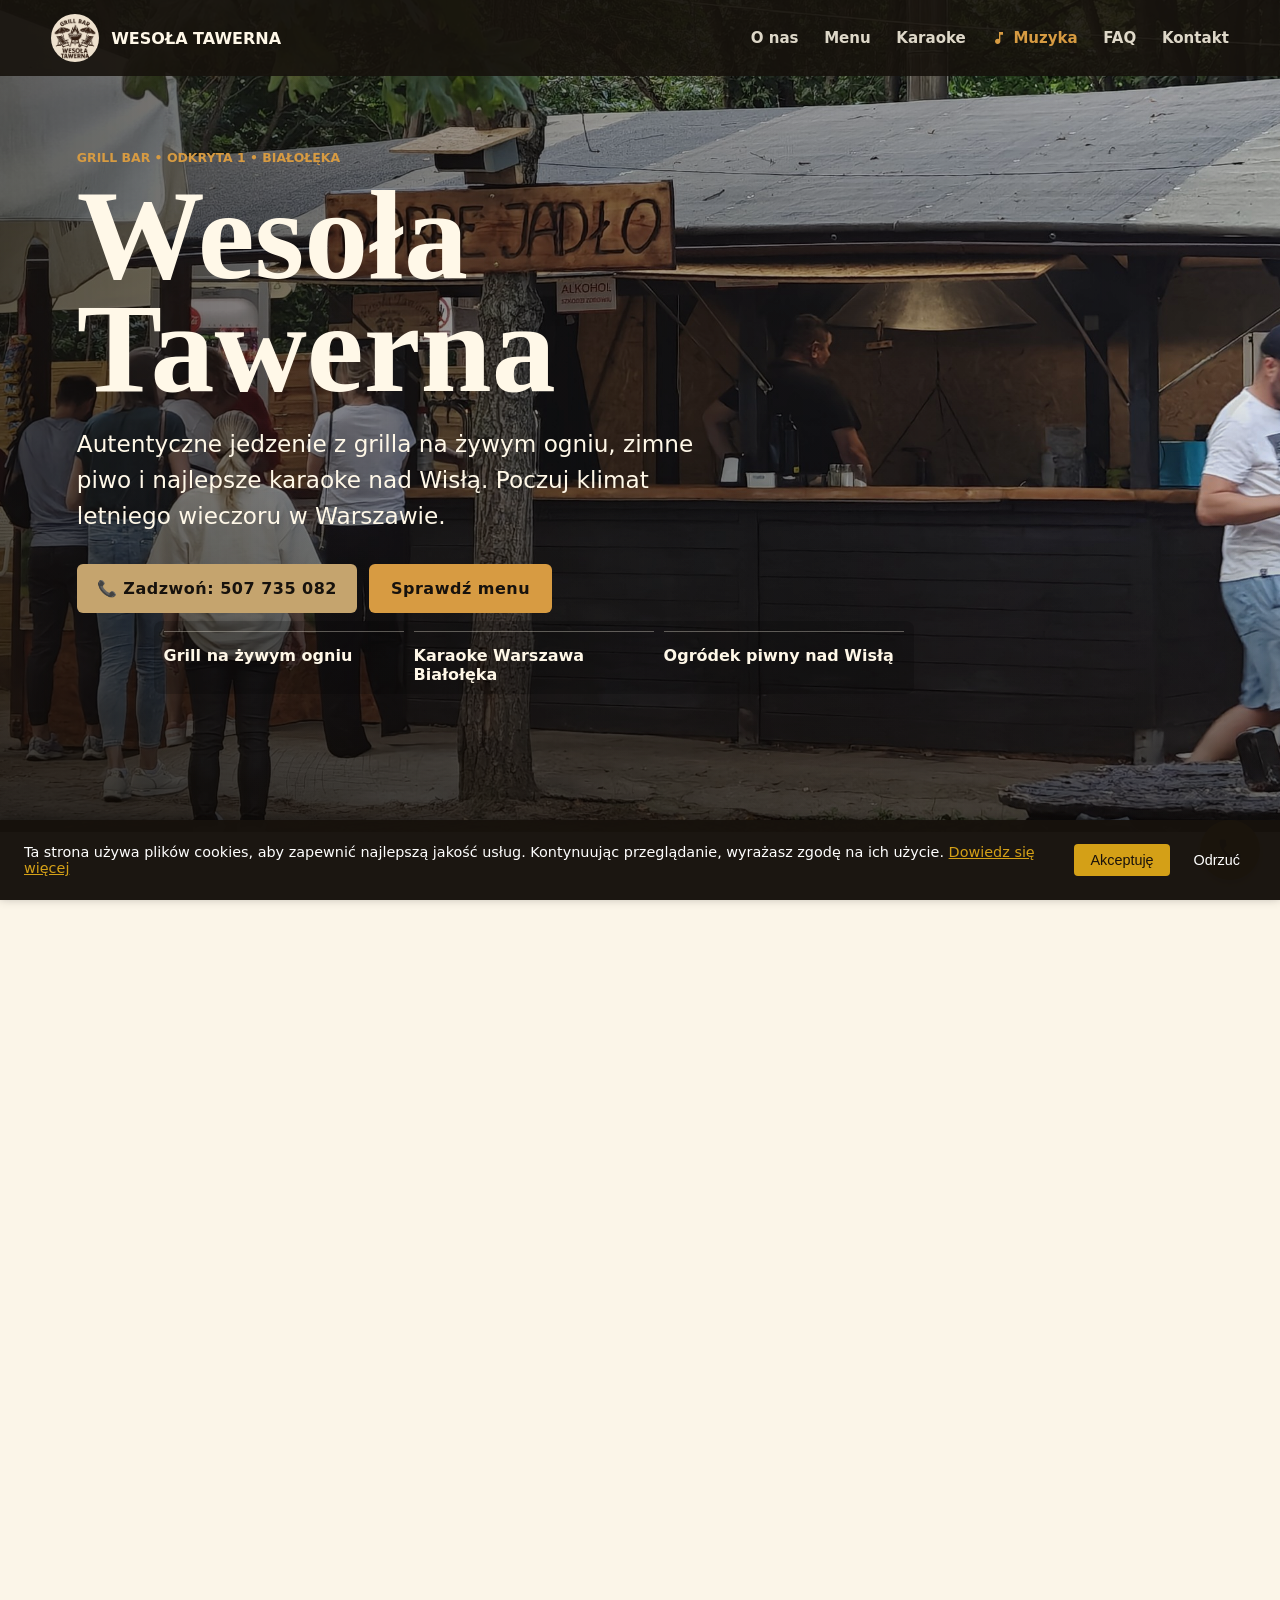
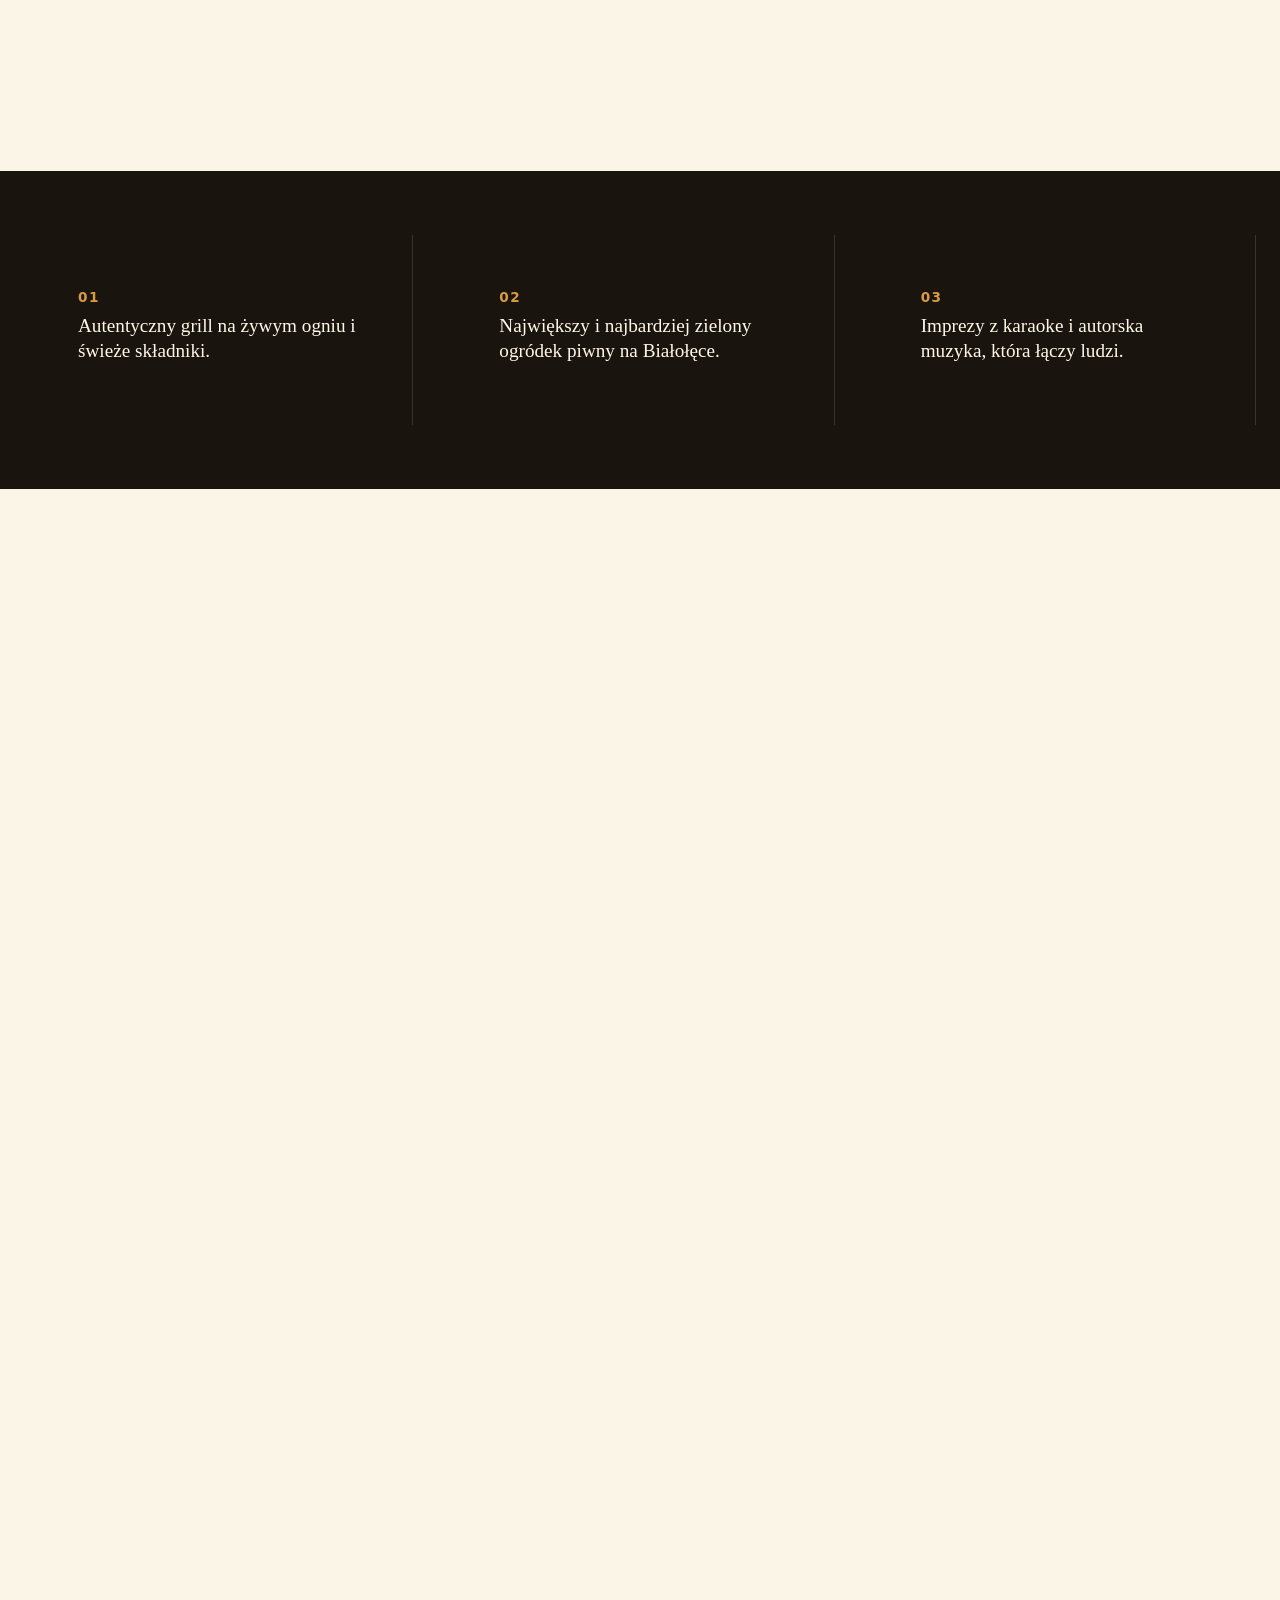
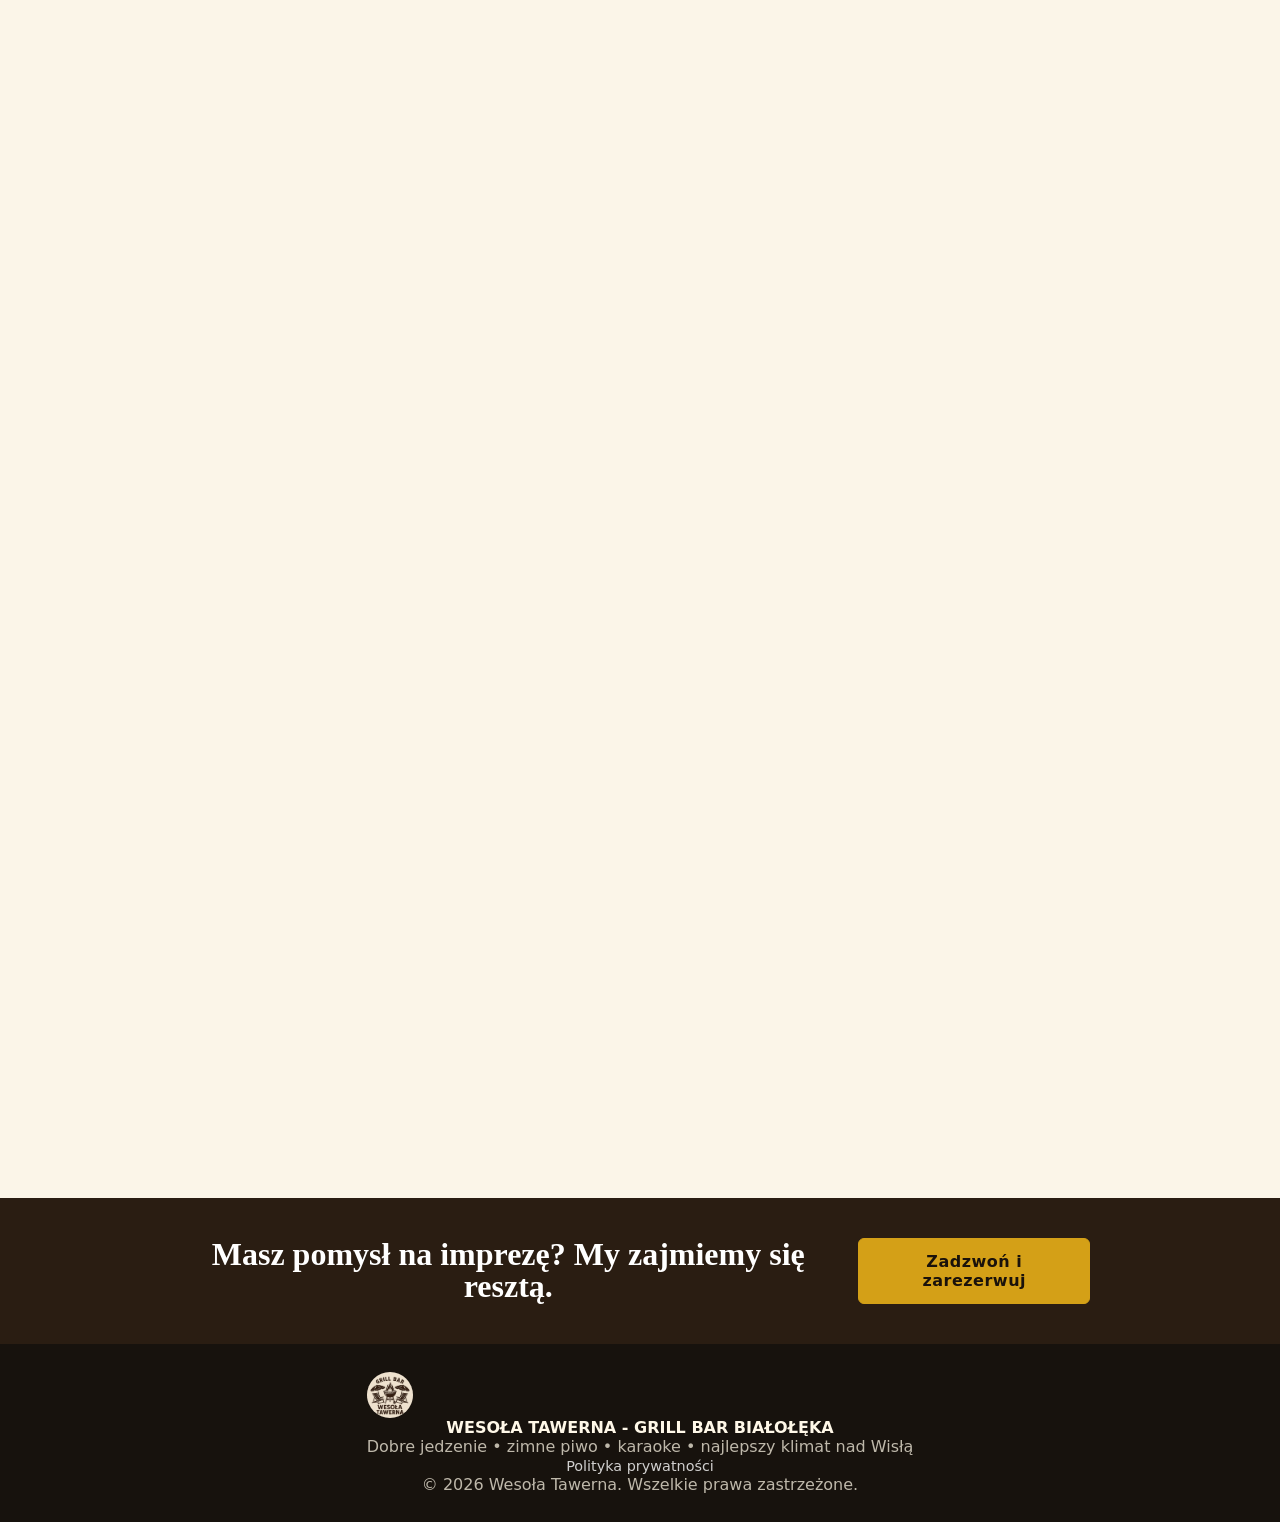
==== commit 4f151ef2: "aktualizacja strony - bez duzego pliku wideo" ====
--- a/index.html
+++ b/index.html
@@ -465,7 +465,7 @@
       "menu": "https://wesola-tawerna.github.io/wesola-tawerna/#menu",
       "hasMenu": {
         "@type": "Menu",
-        "name": "Menu 2025",
+        "name": "Menu 2026",
         "hasMenuSection": [
           {
             "@type": "MenuSection",
@@ -665,23 +665,26 @@
           </div>
         </div>
         <div class="gallery-grid" id="gallery-grid">
-          <button class="gallery-item gallery-item--feature" type="button" data-lightbox="assets/gallery/karkowka.jpg" aria-label="Powiększ zdjęcie karkówki z grilla">
-            <img src="assets/gallery/karkowka.jpg" alt="Karkówka i kiełbasa prosto z grilla w Wesołej Tawernie" width="800" height="600" loading="lazy">
+          <button class="gallery-item gallery-item--feature" type="button" data-lightbox="assets/gallery/karaoke.jpg" aria-label="Powiększ zdjęcie">
+            <img src="assets/gallery/karaoke.jpg" alt="Wieczór karaoke w Wesołej Tawernie" width="800" height="600" loading="lazy">
           </button>
-          <button class="gallery-item" type="button" data-lightbox="assets/gallery/ognisko.png" aria-label="Powiększ zdjęcie ogniska">
+          <button class="gallery-item" type="button" data-lightbox="assets/gallery/karkowka.jpg" aria-label="Powiększ zdjęcie">
+            <img src="assets/gallery/karkowka.jpg" alt="Karkówka i kiełbasa prosto z grilla w Wesołej Tawernie" width="600" height="600" loading="lazy">
+          </button>
+          <button class="gallery-item" type="button" data-lightbox="assets/gallery/lody.jpg" aria-label="Powiększ zdjęcie">
+            <img src="assets/gallery/lody.jpg" alt="Lody gałkowe z lady chłodniczej w Wesołej Tawernie" width="600" height="600" loading="lazy">
+          </button>
+          <button class="gallery-item" type="button" data-lightbox="assets/gallery/wejscie.jpg" aria-label="Powiększ zdjęcie">
+            <img src="assets/gallery/wejscie.jpg" alt="Wejście do Wesołej Tawerny na Białołęce" width="600" height="600" loading="lazy">
+          </button>
+          <button class="gallery-item gallery-hidden" type="button" data-lightbox="assets/gallery/kiełbaska z grilla.png" aria-label="Powiększ zdjęcie">
+            <img src="assets/gallery/kiełbaska z grilla.png" alt="Zdjęcie z Wesołej Tawerny – kiełbaska z grilla.png" width="600" height="600" loading="lazy">
+          </button>
+          <button class="gallery-item gallery-hidden" type="button" data-lightbox="assets/gallery/ognisko.png" aria-label="Powiększ zdjęcie">
             <img src="assets/gallery/ognisko.png" alt="Ognisko i wieczorny klimat w ogródku piwnym" width="600" height="600" loading="lazy">
           </button>
-          <button class="gallery-item" type="button" data-lightbox="assets/gallery/karaoke.jpg" aria-label="Powiększ zdjęcie karaoke">
-            <img src="assets/gallery/karaoke.jpg" alt="Wieczór karaoke w Wesołej Tawernie" width="600" height="600" loading="lazy">
-          </button>
-          <button class="gallery-item" type="button" data-lightbox="assets/gallery/sport.png" aria-label="Powiększ zdjęcie transmisji sportowej na dużym ekranie">
+          <button class="gallery-item gallery-hidden" type="button" data-lightbox="assets/gallery/sport.png" aria-label="Powiększ zdjęcie">
             <img src="assets/gallery/sport.png" alt="Transmisje sportowe na dużym ekranie w ogródku piwnym" width="600" height="600" loading="lazy">
-          </button>
-          <button class="gallery-item gallery-hidden" type="button" data-lightbox="assets/gallery/lody.jpg" aria-label="Powiększ zdjęcie lodów gałkowych">
-            <img src="assets/gallery/lody.jpg" alt="Lody gałkowe z lady chłodniczej w Wesołej Tawernie" width="600" height="600" loading="lazy">
-          </button>
-          <button class="gallery-item gallery-hidden" type="button" data-lightbox="assets/gallery/wejscie.jpg" aria-label="Powiększ zdjęcie wejścia">
-            <img src="assets/gallery/wejscie.jpg" alt="Wejście do Wesołej Tawerny na Białołęce" width="600" height="600" loading="lazy">
           </button>
         </div>
         <div class="gallery-toggle-wrapper">
@@ -753,7 +756,7 @@
         <div class="section-heading">
           <div>
             <p class="section-kicker">Karta dań</p>
-            <h2>Jedzenie z grilla – Menu 2025</h2>
+            <h2>Jedzenie z grilla – Menu 2026</h2>
           </div>
           <a class="text-link" href="assets/menu-2026.jpg" target="_blank" rel="noopener noreferrer">Pobierz menu PDF</a>
         </div>
@@ -954,7 +957,7 @@
         <span>Wesoła Tawerna - Grill Bar Białołęka</span>
         <p>Dobre jedzenie • zimne piwo • karaoke • najlepszy klimat nad Wisłą</p>
         <p><a href="privacy.html" class="footer-privacy">Polityka prywatności</a></p>
-        <p class="copyright">&copy; 2025 Wesoła Tawerna. Wszelkie prawa zastrzeżone.</p>
+        <p class="copyright">&copy; 2026 Wesoła Tawerna. Wszelkie prawa zastrzeżone.</p>
       </div>
     </footer>
 
